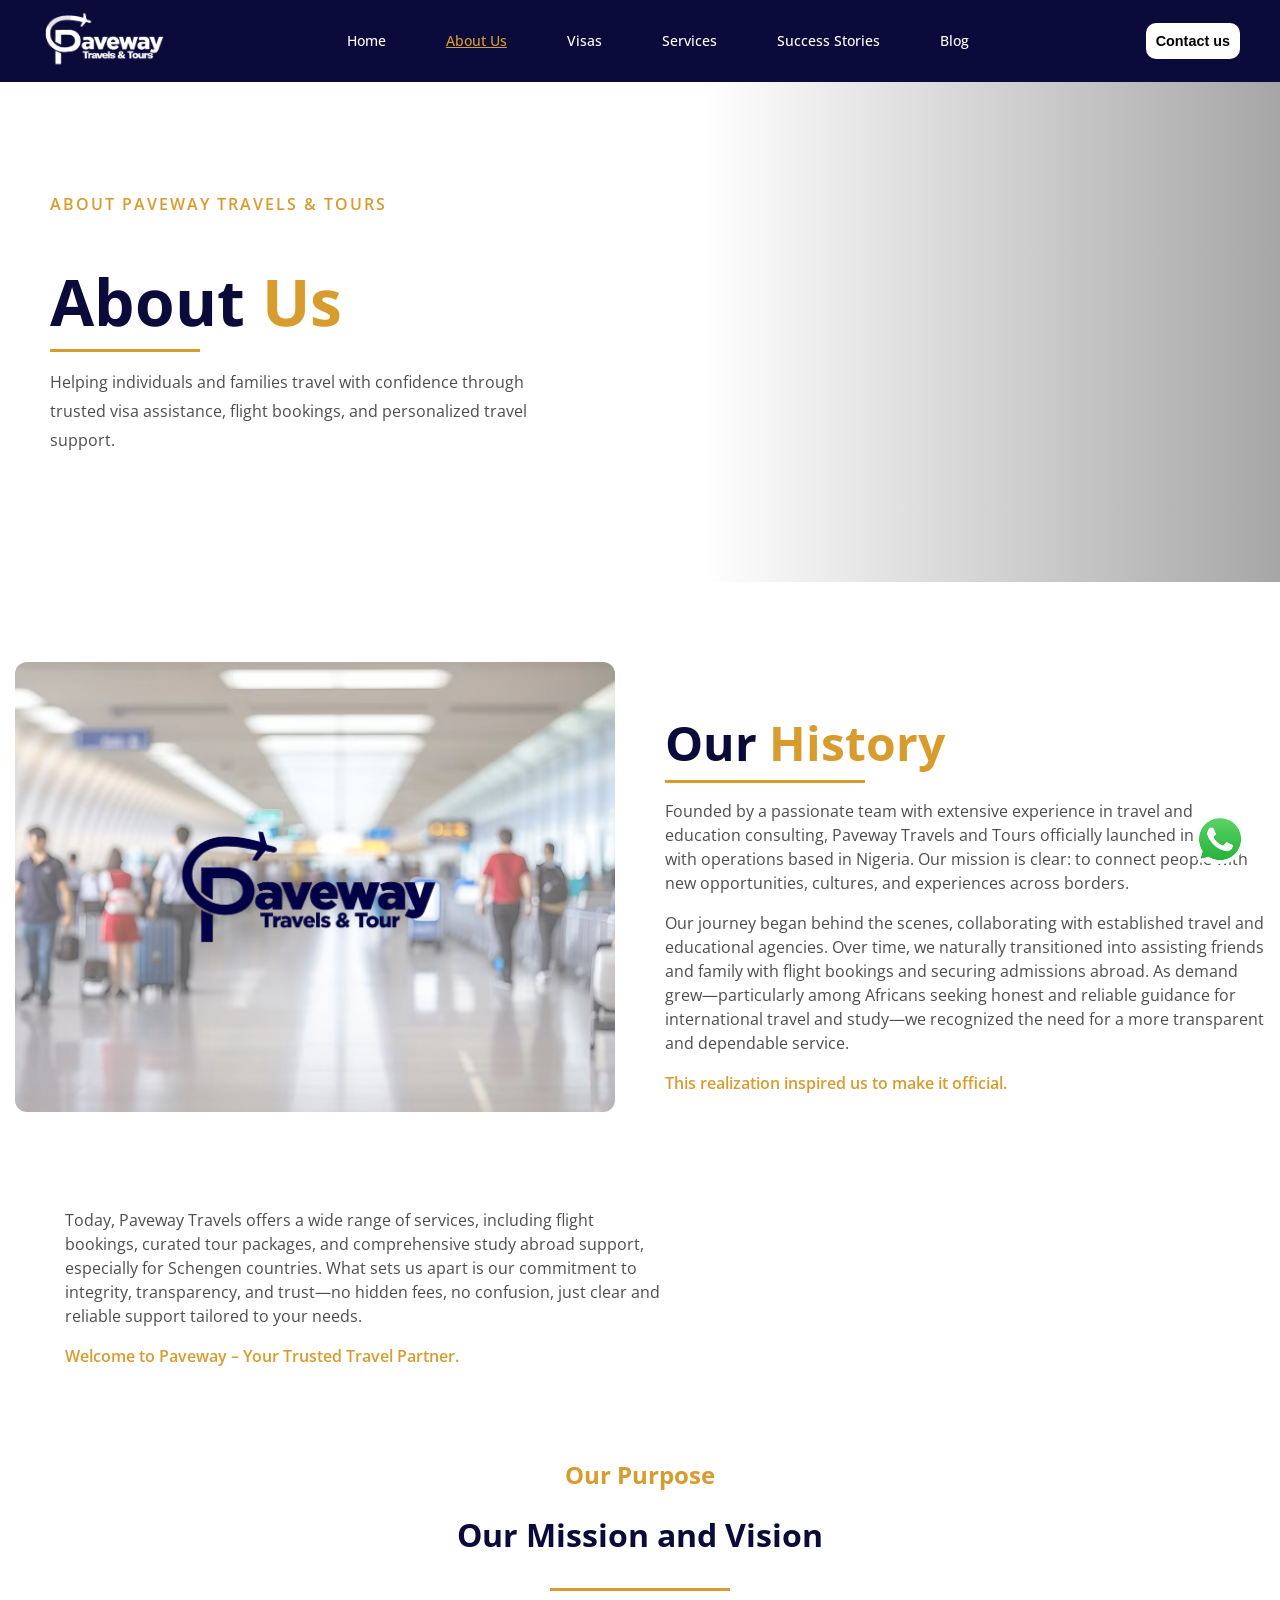
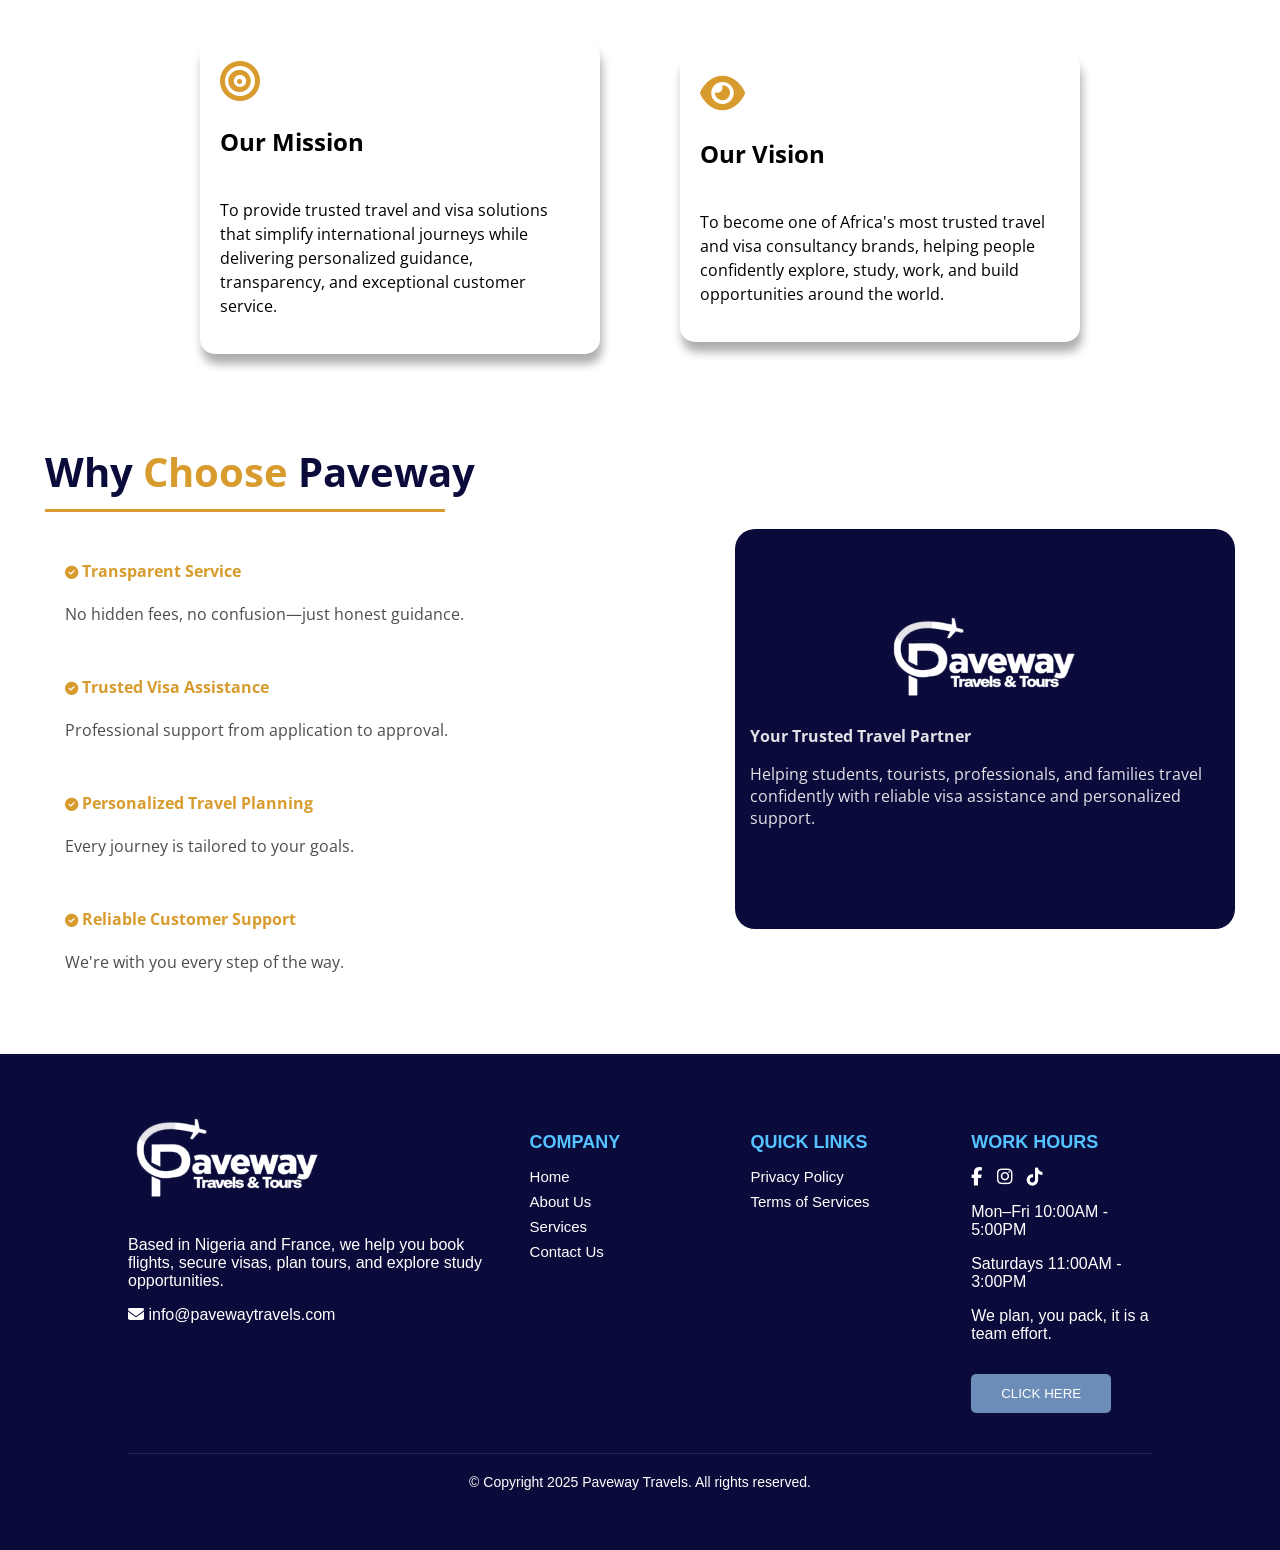
==== About.html @ 50f671d3 "first commit" ====
<!DOCTYPE html>
<html lang="en">

<head>
    <meta charset="UTF-8">
    <meta name="viewport" content="width=device-width, initial-scale=1.0">
    <title>Paveway | About</title>
    <link rel="icon" type="image/png" href="images/logo-icon.png">
    <link rel="stylesheet" href="index.css">
    <link rel="stylesheet" href="https://unpkg.com/aos@2.3.1/dist/aos.css" />
    <link rel="stylesheet" href="https://cdnjs.cloudflare.com/ajax/libs/font-awesome/6.5.0/css/all.min.css">
</head>

<body>
    <header>
        <div class="logo">
            <img src="images/Paveway White.png" alt="Logo" width="130px">
        </div>

        <nav class="nav-links">
            <a href="index.html">Home</a>
            <a href="About.html" style="color: #D89B2D; text-decoration: underline;">About Us</a>
            <a href="visa.html" >Visas</a>           
            <a href="services.html">Services</a>
            <a href="success-story.html">Success Stories</a>
            <a href="blog.html">Blog</a>
            <a href="contact.html" id="mobile-contact">Contact us </a>

        </nav>

        <div class="Contact-BTN">
            <a href="contact.html">
                <button>Contact us</button>
            </a>
        </div>

        <div class="HamBUG" id="menu-btn">
            ☰
        </div>

    </header>


    <!-- ............. Our History................. -->
    <div class="About-us">
        <div class="overlay">
            <div class="about-heroCon" data-aos="fade-up" data-aos-delay="300" data-aos-duration="2000">
                <small>ABOUT PAVEWAY TRAVELS & TOURS</small>
                <h1>About <span style="color: #D89B2D;">Us</span> </h1>
                <div class="divide about"></div>
                <p> Helping individuals and families travel with confidence through
                    trusted visa assistance, flight bookings, and personalized travel
                    support.</p>
            </div>
        </div>
    </div>

    <div class="History">
        <div class="history-img" data-aos="fade-right" data-aos-duration="1000">
            <img src="images/paveWay-logo.png" width="300" alt="">
        </div>
        <div class="history-text" data-aos="fade-left" data-aos-duration="1000">
            <h3>Our <span style="color: #D89B2D;">History</span></h3>
            <div class="divide"></div>
            <p>Founded by a passionate team with extensive experience in travel and education consulting, Paveway
                Travels and Tours officially launched in 2023, with operations based in Nigeria. Our mission is
                clear: to connect people with new opportunities, cultures, and experiences across borders.</p>
            <p>Our journey began behind the scenes, collaborating with established travel and educational agencies.
                Over
                time, we naturally transitioned into assisting friends and family with flight bookings and securing
                admissions abroad. As demand grew—particularly among Africans seeking honest and reliable guidance
                for
                international travel and study—we recognized the need for a more transparent and dependable service.</p>
            <p style="color: #D89B2D; font-weight: 600;">This realization inspired us to make it official.</p>

        </div>

    </div>
    <div class="History2">
        <div class="history-text2" data-aos="fade-up" data-aos-duration="1000">
            <p>Today, Paveway Travels offers a wide range of services, including flight bookings, curated tour
                packages, and comprehensive study abroad support, especially for Schengen countries. What sets us apart
                is our
                commitment to integrity, transparency, and trust—no hidden fees, no confusion, just clear and
                reliable support tailored to your needs.</p>
            <p style="color: #D89B2D; font-weight: 600;">Welcome to Paveway – Your Trusted Travel Partner.</p>
        </div>
        <div class="history-img2">

        </div>
    </div>

     <div class="OurPurpose">
        <div class="Ourpurposehead" data-aos="fade-in" data-aos-duration="1000">
            <p>Our Purpose</p>
            <h3>Our Mission and Vision</h3>
             <div class="lindDiv"></div>
        </div>

        <div class="OurPurposeBox" data-aos="fade-up" data-aos-duration="1000">
            <div class="OurPurposeBox1">
                <i class="fa-solid fa-bullseye" style="color: #D89B2D; font-size: 40px;"></i>
                <h3>Our Mission</h3>
                <p>To provide trusted travel and visa solutions that simplify international journeys while delivering personalized guidance, transparency, and exceptional customer service.</p>
                
            </div>

            <div class="OurPurposeBox1">
                <i class="fa-solid fa-eye" style="color: #D89B2D; font-size: 40px;"></i>
                <h3>Our Vision</h3>
                <p>To become one of Africa's most trusted travel and visa consultancy brands, helping people confidently explore, study, work, and build opportunities around the world.</p>
               
            </div>
        </div>
    </div>


    <!-- ............... why choose us................. -->
    <section class="WhyUS">
        <div class="Whychooseus" data-aos="fade-right" data-aos-duration="1000">
            <div>
                <h3>Why <span style="color: #D89B2D;">Choose</span> Paveway</h3>
                <div class="divide why"></div>
            </div>

            <div class="markText">
                <div>
                    <strong><i class="fa-solid fa-circle-check"></i> Transparent Service</strong>
                    <p>No hidden fees, no confusion—just honest guidance.</p>
                </div>
                <div>
                    <strong><i class="fa-solid fa-circle-check"></i> Trusted Visa Assistance</strong>
                    <p>Professional support from application to approval.</p>
                </div>
                <div>
                    <strong><i class="fa-solid fa-circle-check"></i> Personalized Travel Planning</strong>
                    <p>Every journey is tailored to your goals.</p>
                </div>
                <div>
                    <strong><i class="fa-solid fa-circle-check"></i> Reliable Customer Support</strong>
                    <p>We're with you every step of the way.</p>
                </div>

            </div>




            <!-- <button>Explore the World</button> -->
        </div>

        <div class="boxlogo" data-aos="fade-left" data-aos-duration="1000">
            <img src="images/Paveway White.png" alt="" width="200px">
            <div>
                <strong>Your Trusted Travel Partner</strong>
                <p>Helping students, tourists, professionals, and families travel confidently with reliable visa assistance and personalized support.</p>
            </div>
        </div>
    </section>

    <!-- <div>
       <div class="team-header">
         <h1>Our <span style="color: #D89B2D;">Team</span></h1>
         <div class="linkk"></div>
       </div>
    </div> -->


    <!-- ............... Our Purpose................. -->

   


    <a href="https://wa.me/2348134895489" target="_blank">
        <img class="whatsapp" src="utils/images/whatsapp-removebg-preview.png" alt="">
    </a>

    <!-- /* .............footer............... */ -->

    <footer class="footer">
        <div class="footer-container">

            <!-- Logo + About -->
            <div class="footer-col">
                <img src="images/Paveway White.png" alt="Paveway Travels Logo" class="footer-logo" width="40px">

                <p>
                    Based in Nigeria and France, we help you book flights, secure visas,
                    plan tours, and explore study opportunities.
                </p>

                <p class="footer-email">
                    <i class="fa fa-envelope"></i> info@pavewaytravels.com
                </p>
            </div>


            <!-- Company -->
            <div class="footer-col">
                <h3>COMPANY</h3>

                <a href="#">Home</a>
                <a href="#">About Us</a>
                <a href="#">Services</a>
                <a href="#">Contact Us</a>
            </div>


            <!-- Quick Links -->
            <div class="footer-col">
                <h3>QUICK LINKS</h3>

                <a href="#">Privacy Policy</a>
                <a href="#">Terms of Services</a>
            </div>


            <!-- Work Hours -->
            <div class="footer-col">
                <h3>WORK HOURS</h3>

                <div class="social-icons">
                    <i class="fab fa-facebook-f"></i>
                    <i class="fab fa-instagram"></i>
                    <i class="fab fa-tiktok"></i>
                </div>

                <p>Mon–Fri 10:00AM - 5:00PM</p>
                <p>Saturdays 11:00AM - 3:00PM</p>

                <p class="footer-text">
                    We plan, you pack, it is a team effort.
                </p>

                <button class="footer-btn">CLICK HERE</button>
            </div>

        </div>


        <div class="footer-bottom">
            © Copyright 2025 Paveway Travels. All rights reserved.
        </div>

    </footer>















    <script src="script/main.js" type="module"></script>
    <script src="https://unpkg.com/aos@2.3.1/dist/aos.js"></script>
    <script>AOS.init();</script>
</body>

</html>
---- index.css ----
@import url('https://fonts.googleapis.com/css2?family=Allan:wght@400;700&family=Archivo+Black&family=Changa+One:ital@0;1&family=Exo+2:ital,wght@0,100..900;1,100..900&family=New+Rocker&family=Open+Sans:ital,wght@0,300..800;1,300..800&family=SUSE+Mono:ital,wght@0,100..800;1,100..800&family=Work+Sans:ital,wght@0,100..900;1,100..900&display=swap');
@import url('https://fonts.googleapis.com/css2?family=ABeeZee:ital@0;1&family=Allan:wght@400;700&family=Archivo+Black&family=Changa+One:ital@0;1&family=New+Rocker&family=Open+Sans:ital,wght@0,300..800;1,300..800&family=SUSE+Mono:ital,wght@0,100..800;1,100..800&family=Ubuntu:ital,wght@0,300;0,400;0,500;0,700;1,300;1,400;1,500;1,700&family=Work+Sans:ital,wght@0,100..900;1,100..900&display=swap');



*{
    box-sizing: border-box;
}

body{
    margin: 0px;
    padding: 0px;
    overflow-x: hidden;
    position: relative;
    font-family: 'Open Sans', sans-serif;
}



/* .............HOMEPAGE............... */




/* .............Navbar............... */

header{
    background-color: #0b0b3b;
    display: flex;
    justify-content: space-between;
    align-items: center;
    padding: 10px 40px;
}


.HamBUG{
    display: none;
}
.nav-links{
    gap: 40px;
    display: flex;
   
}

.nav-links a{
    color: white;
    text-decoration: none;
    font-size: 0.9rem;
    padding: 5px 10px;
    font-weight: 500;
}
.nav-links a:hover{
    text-decoration: underline;
    color: #D89B2D;
}

.Contact-BTN button{
    padding: 10px;
    background-color: white;
    border-radius: 10px;
    border: none;
    font-weight: bold;
    cursor: pointer;
    font-size: 0.9rem;
    transition: 0.5s ease;
}
.Contact-BTN button:hover{
    transform: scale(1.1);
    background-color: #D89B2D;
    color: white;

}

.dropDown{
    display: flex;
    position: relative;
}


#mobile-contact{
    display: none;
}





/* .............Background............... */

.BackGRD{
    background-position: center;
    background-size: cover;
    width: 100%;
    height: 600px;
    background-blend-mode: overlay;
    background-repeat: no-repeat;
    animation: slide 15s infinite;
    background-color: rgba(0,0,0,.48);
}

@keyframes slide{
    0%{
        background-image: url(images/plane.jpg);
    }

    50%{
        background-image: url(images/cities\ london.jpg);
    }
    
    75%{
        background-image: url(images/HD\ cities\ \(1\).jpg);
    }

    100%{
        background-image: url(images/plane.jpg);
    }
}

.line{
    width:60px;
height:3px;
background:#D89B2D;
margin:18px auto;
border-radius:20px;
}
.BackGRD{
    display: flex;
    justify-content: center;
    align-items: center;
    color: white;
    flex-direction: column;
}

.hero-subtitle{
    font-size: clamp(0.9rem, 5vw, 1rem);
}

.BackGRD-Words{
    text-align: center;
}

.BackGRD-Words h1{
    text-align: center;
    font-size:clamp(2rem, 5vw, 3rem);
     max-width:900px;
    margin:auto;
    line-height:1.15;
    
}

.BackGRD-Words p:last-of-type{
    max-width:750px;
    margin:25px auto 0;
    line-height:1.8;
}
/* .BackGRD-Words p{
    text-align: center;
    font-size: x-large;
} */
.BTN-Consultation{
    display: flex;
    align-items: center;
    justify-content: center;
    flex-direction: column;
}
.BackGRD button{
    height: 50px;
    border-radius: 10px;
    background-color: #0b0b3b;
    color: white;
    font-size: 1rem;
    border: none;
    font-weight: 600;
    /* box-shadow: 0px 5px 10px; */
    margin-top: 50px;
    cursor: pointer;
    transition: 0.5s ease;
    padding: 10px;
}
.BackGRD button:hover{
    background-color:#D89B2D;
    color:#0b0b3b;
    transform: translateY(-10px);
}
.BTN-Consultation .mail{
    display: flex;
    justify-content:center;
    align-items: center;

}



/* ================= about section ===== */
.about-Section{
    display: flex;
    justify-content: center;
    align-items: start;
    padding: 20px;
    gap: 20px;
    margin-top: 90px;
    flex-wrap: wrap;
}

.image-div{
    background-image: url('images/sasa.jpg');
    width: 100%;
    max-width: 600px;
    height: 500px;
    background-position: center;
    background-size: cover;
    background-repeat: no-repeat;
    background-blend-mode: overlay;
    background-color:rgba(255, 255, 255, 0.384);
    display: flex;
    justify-content: center;
    align-items: center;
    border-radius: 12px;
}

.content-div{
    width: 100%;
    max-width: 600px;
    padding:0px 15px;
    display: flex;
    flex-direction: column;
    gap: 10px;
}

.lineSEC{
    width: 120px;
    height: 3px;
    background-color: #D89B2D;
}
.content-div p{
    color: #555;
    line-height: 1.8;
}

.content-div button{
    height: 40px;
    border: none;
    background-color: #0b0b3b;
    color: white;
    font-weight: 600;
    font-size: 1.0rem;
    border-radius: 12px;
    transition: 0.3s ease;
}

.content-div button:hover{
    background-color: #D89B2D;
    color: #0b0b3b;
}
.content-div h1{
    font-size: clamp(2.2rem, 5vw, 3.2rem);
    color: #0b0b3b;
}






/* ===================================== */
 /* .............Our Services............... */
.container{
    display: flex;
    flex-direction: column;
    justify-content: center;
    align-items: center;
}
.services {
   padding: 15px;
    background: #f8f9fa;
    text-align: center;
    padding-bottom: 30px;
}

.services h2 {
   font-size: clamp(2.2rem , 5vw, 3rem);
    margin-bottom: 10px;
    color: #0b0b3b;
}

.services .subtitle {
    color: #666;
    margin-bottom: 50px;
    max-width: 600px;
    text-align: center;
}

.services-grid {
    display: grid;
    grid-template-columns: repeat(2, 1fr); /* 2 columns */
    gap: 30px;
    max-width: 1000px;
    margin: auto;
}

.service-box {
    background: #ffffff;
    padding: 20px;
    border-radius: 10px;
    box-shadow: 0px 0px 12px #d89c2d9c;
    transition: 0.3s ease;
    cursor: pointer;
}

.service-box:hover {
    transform: translateY(-8px);
    box-shadow: 0 0px 10px #d89c2d9c;
}

.service-box i {
    font-size: 3rem;
    color:#D89B2D;
    margin-bottom: 20px;
}

.service-box h3 {
    margin-bottom: 15px;
    font-size: 25px;
    color: #0b0b3b;
}

.service-box p {
    color: #555;
    font-size: 14px;
    line-height: 1.6;
}

/* Responsive */
@media (max-width: 768px) {
    .services-grid {
        grid-template-columns: 1fr;
    }
}

 /* <!-- Services list --> */
.services-list{
    width: 200px;
    height: 250px;
    background-color: rgb(255, 255, 255);
    box-shadow: 0px 5px 10px black;
    display: flex;
    justify-content: center;
    flex-direction: column;
    line-height: 1;
    align-items: center;
    cursor: pointer;
    z-index: 99999;
    position: absolute;
    top: 30px;
    right: 10px;
    color: black;
    display: none;
    
}
.services-list p:hover{
    text-decoration: underline navy;
    color: navy;
}

.fa-solid{
    font-weight: bold;
    font-size: smaller;
}


<!-- /* .............Why us............... */ -->

.Why-us{
    display: flex;
    justify-content: space-around;
    align-items: start;
    gap:30px 20px;
    background-color: rgb(255, 255, 255);
    width: 100%;
    margin-top: 80px;
    padding: 20px;
    flex-wrap: wrap;
    /* box-shadow: 0px 5px 10px rgba(0, 0, 0, 0.6); */
    
}


.Whywords{
    width: 100%;
    max-width: 500px;
    display: flex;
    flex-direction: column;
    gap: 15px;
    align-items: start;
}
.Whywords h3{
    font-size: clamp(2.2rem, 5vw, 3rem);
    color: #0b0b3b;
}

.lineWHY{
    width: 200px;
    height: 3px;
    background-color: #D89B2D;
    margin-top: -15px;
}

.Whywords p{
   color: #4d4d4d;
    line-height: 1.5;
}

.Whywords button{
    font-size: 0.9rem;
    padding: 10px;
    background-color: #0b0b3b;
    border: none;
    color:white;
    border-radius: 8px;
    font-weight: 600;
    transition: 0.3 ease;
}

.tru{
    color: #D89B2D;
    display: block;
    font-weight: 600;
}

.Whywords button:hover{
    background-color: #D89B2D;
    color: #0b0b3b;
}
/* .Whywords{
    font-size: large;
    line-height: 1.2;
    text-align: end;
}
.Whywords h3{
    font-size: 2rem;
    color: #0b0b3b;
    
   
}

.Whywords button{
    width: 100px;
    height: 40px;
    background-color: navy;
    border-radius: 10px;
    border: none;
    font-weight: bold;
    cursor: pointer;
    color: white;
}
.Whywords button:hover{
    background-color: black;
} */




/* ==============================success story ============= */

/* .success-section{
    margin-top: 80px;
    padding: 15px;
}
.success-text{
    display: flex;
    justify-content: center;
    align-items: center;
    flex-direction: column;
}

.success-text h1{
    font-size: clamp(2rem, 5vw, 3rem);
    color: #0b0b3b;
    text-align: center;
} */

.divide{
    width: 200px;
    height: 3px;
    background-color: #D89B2D;
}

/* .success-text p{
    max-width: 600px;
    text-align: center;
    color: #4d4d4d;
} */


.success-story{
    width:90%;
    margin:100px auto;
    position:relative;
}

.Heading{
    text-align:center;
    margin-bottom:50px;
    display: flex;
    flex-direction: column;
    justify-content: center;
    align-items: center;
}

.Heading h2{
    font-size: clamp(2rem, 5vw, 2.8rem);
    color: #0b0b3b;
}
.Heading p{
    color: #4d4d4d;
}
.slider{

    display:flex;
    gap:35px;
    padding: 20px;
    overflow-x:auto;
    scroll-behavior:smooth;
    scroll-snap-type:x mandatory;

    scrollbar-width:none;
}

.slider::-webkit-scrollbar{
    display:none;
}
.seeStory{
    padding:0px 10px;
}

.seeStory button{
    padding: 8px;
    border: none;
    background-color: #0b0b3b;
    color: white;
    border-radius: 8px;
    font-weight: 600;
    width: 100%;
}

.card strong{
    color: #D89B2D;
    padding:0px 8px;
}


.card{

    min-width:340px;
    background:white;

    border-radius:15px;

    box-shadow:0 8px 20px rgba(0,0,0,.08);

    overflow:hidden;

    scroll-snap-align:start;

    transition:.3s;
}

.card:hover{
    transform:translateY(-8px);
}

.card img{

    width:100%;
    height:250px;
    object-fit:cover;
}

.card h3{

    color:#0b0b3b;

    padding:20px 20px 10px;
}

.card p{

    padding:0 20px 25px;
    color:#555;
    line-height:1.7;
}

.prev,
.next{

    position:absolute;

    top:55%;

    transform:translateY(-50%);

    width:50px;
    height:50px;

    border:none;

    border-radius:50%;

    background:#0b0b3b;

    color:white;

    font-size:22px;

    cursor:pointer;

    z-index:10;
}

.prev{

    left:-25px;
}

.next{

    right:-25px;
}

@media(max-width:768px){

    .card{

        min-width:90%;
    }

    .prev,
    .next{

        display:none;
    }

}


 /* .............start section............... */ -->

.stats-head{
    display: flex;
    justify-content: center;
    align-items: baseline;
    font-size: xx-large;
    text-decoration: underline;
}
.stats-section{
    background-image: url('images/cities\ london.jpg');
    background-size: cover;
    background-position: center;
    background-blend-mode: overlay;
    background-color: rgba(0, 0, 128, 0.744);
    padding:60px 20px;
    color:#fff;
    margin-top: 50px;
    margin-bottom: 20px;
}

.stats-container{
    max-width:1100px;
    margin:auto;
    display:grid;
    grid-template-columns:repeat(4,1fr);
    gap:30px;
    text-align:center;
}

.stat-box h2{
    font-size:42px;
    font-weight:700;
    margin-bottom:10px;
}

.stat-box p{
    font-size:16px;
    letter-spacing:1px;
}


/* =======whatsapp module ====== */

.whatsapp{
    position: fixed;
    z-index: 9999;
    bottom: 30px;
    right: 30px;
   border-radius: 50%;
   transition: 0.3s ease;
   width: 60px;
  
}

.whatsapp:hover{
     transform:scale(1.1);
}


/* .............footer............... */ 
.footer{
background:rgb(11, 11, 59);
color:white;
padding:60px 10%;
font-family:Arial;
margin-top: 40px;
}

.footer-container{
display:grid;
grid-template-columns:2fr 1fr 1fr 1fr;
gap:40px;
}

.footer-logo{
width:200px;
margin-bottom:15px;
}

.footer-col h3{
color:#55c3ff;
margin-bottom:15px;
font-size:18px;
}

.footer-col a{
display:block;
color:white;
text-decoration:none;
margin:8px 0;
font-size:15px;
}

.footer-col a:hover{
color:#55c3ff;
}

.footer-email{
margin-top:15px;
}

.social-icons i{
font-size:18px;
margin-right:10px;
cursor:pointer;
}

.footer-btn{
margin-top:15px;
padding:12px 30px;
background:#6c8db7;
border:none;
color:white;
cursor:pointer;
border-radius:5px;
}

.footer-btn:hover{
background:#4c6f9a;
}

.footer-bottom{
text-align:center;
margin-top:40px;
padding-top:20px;
border-top:1px solid rgba(255,255,255,0.1);
font-size:14px;
}

/* ............. MOBILE RESPONSIVENESS FOR FOOTER ............. */
@media (max-width: 768px){

    .footer{
        padding:40px 20px;
        text-align:center;
    }

    .footer-container{
        grid-template-columns:1fr;
        gap:30px;
    }

    .footer-logo{
        width:150px;
        margin:0 auto 15px;
        display:block;
    }

    .footer-col{
        text-align:center;
    }

    .footer-col h3{
        font-size:16px;
    }

    .footer-col a{
        font-size:14px;
    }

    .social-icons{
        justify-content:center;
        display:flex;
    }

    .social-icons i{
        margin:0 8px;
    }

    .footer-btn{
        width:100%;
        max-width:250px;
    }

    .footer-bottom{
        font-size:13px;
    }
}

















<!-- /* .............ABOUT US PAGE............... */ -->
.About-us{
    width: 100%;
    height: 500px;
    background-image: url('utils/images/airport-terminal.jpg');
    display: flex;
    align-items: center;
    justify-content: center;
    background-position:center;
    background-size: cover;
}


.about-heroCon small{
    color: #D89B2D;
    font-weight: 600;
     letter-spacing:2px;
     font-size: 1rem;
}

.about-heroCon {
    width: 100%;
    max-width: 500px;
}

.overlay {
    width: 100%;
    height: 100%;
    background: linear-gradient(to right,
            rgba(255, 255, 255, .96) 0%,
            rgba(255, 255, 255, .90) 35%,
            rgba(255, 255, 255, .20) 55%,
            rgba(0, 0, 0, .35) 100%);
    padding: 50px;
    display: flex;
    align-items: center;
    position: relative;

}

.divide.about{
    width: 150px;
}

.about-heroCon h1{
    font-size: clamp(2rem, 5vw, 4rem);
    font-weight: bold;
    color: #0b0b3b;
    margin-bottom: 4px;
}

.about-heroCon p{
    color: #4d4d4d;
    line-height: 1.8;
}
.History{
    display: flex;
    justify-content: center;
    padding: 0px 10px;
    margin-top: 80px;
    gap: 50px;
    flex-wrap: wrap;
}

.History2{
    display: flex;
    justify-content: center;
    padding: 0px 10px;
    margin-top: 80px;
    gap: 50px;
    flex-wrap: wrap;
}

.history-text2{
    width: 100%;
    max-width: 600px;
}

.history-img2{
    width: 100%;
    max-width: 500px;
}

.history-text2 p{
    color: #4d4d4d;
    line-height: 1.5;
}
.history-img{
    background-image: url('images/sasa.jpg');
    width: 100%;
    max-width: 600px;
    height: 450px;
    background-position: center;
    background-size: cover;
    background-repeat: no-repeat;
    background-blend-mode: overlay;
    background-color:rgba(255, 255, 255, 0.384);
    display: flex;
    justify-content: center;
    align-items: center;
    border-radius: 12px;
}


.history-text{
    width: 100%;
    max-width: 600px;
}


.history-text h3{
    font-size: clamp(2rem, 5vw, 3rem);
    color: #0b0b3b;
    margin-bottom: 5px;

}
.History p{
    line-height: 1.5;
    color: #4d4d4d;
}


<!-- /* .............Why choose us.............. */ -->
.WhyUS{
    display: flex;
    justify-content: space-around;
    margin-top: 50px;
    flex-wrap: wrap;
    align-items: center;
}



.Whychooseus h3{
    font-size: clamp(1.8rem, 5vw, 2.5rem);
    color: #0b0b3b;
    margin-bottom: 10px;   
}

.Whychooseus p{
    text-align: justify;
    line-height: 2;
}

.divide.why{
    width: 400px;
    margin-bottom: 18px;
}

.markText{
    padding: 20px;
    display: flex;
    flex-direction: column;
    gap:30px;

}
/* .markText div{
    display: flex;
} */

.markText strong{
    color: #D89B2D;
    margin-bottom: -5px;
}
.markText p{
    color: #4d4d4d;
}
.Whychooseus{
    width: 100%;
    max-width: 600px;
    display: flex;
    flex-direction: column;
    gap: 10px;
}
.boxlogo{
    width: 500px;
    height: 400px;
    background-color: rgb(11, 11, 59);
    display: flex;
    justify-content: center;
    align-items: center;
    border-radius: 20px;
    margin-top: 40px;
    flex-direction: column;
    color:rgba(255,255,255,.88);
    padding: 15px;
    gap: 25px;
}


<!-- /* .............Our purpose.............. */ -->
.Ourpurposehead{
    display: flex;
    justify-content: center;
    align-items: center;
    flex-direction: column;
    margin-top: 50px;
    margin-bottom: 30px;

    
}
.Ourpurposehead h3{
    font-size: xx-large;
    color: #0b0b3b;
}


.Ourpurposehead p{
    font-size: x-large;
    color:#D89B2D;
    font-weight: bold;
    margin-bottom: -10px;
}

.lindDiv{
    width: 180px;
    height: 3px;
    background-color: #D89B2D;
}


.OurPurposeBox{
    display: flex;
    gap: 80px;
    justify-content: center;
    align-items: center;
    margin-top: 50px;
    flex-wrap: wrap;
}

.OurPurposeBox1:hover{
     transform:translateY(-10px);
    box-shadow:0 25px 50px rgba(11,11,59,.15);
}
.OurPurposeBox1, .OurPurposeBox2{
    width: 400px;
   
    border-radius: 15px;
    box-shadow: 2px 10px 10px rgba(0, 0, 0, 0.322);
    display: flex;
    justify-content: baseline;
    padding: 20px;
    flex-direction: column;
    transition: 0.3s ease;
}
.OurPurposeBox1 h3, .OurPurposeBox2 h3{
    font-size: x-large;
}
.OurPurposeBox1 p, .OurPurposeBox2 p{
    line-height: 1.5;
}

.team-header{
    display: flex;
    flex-direction: column;
    justify-content: center;
    align-items: center;
}

.team-header h1{
    color: #0b0b3b;
    font-size: clamp(2rem, 5vw, 3rem);
}
.linkk{
    width: 100px;
    height: 3px;
    background-color: #D89B2D;
}

/* ............. MOBILE RESPONSIVENESS FOR ABOUT ............. */
@media screen and (max-width: 768px) {

    /* ABOUT HERO SECTION */
    .About-us{
        height: 500px;
        margin-top: 0;
        align-items: end;
    }
     .overlay {
        justify-content: start;
        padding: 20px;
        align-items: end;
    }

    .about-heroCon{
        background-color: rgba(255, 255, 255, 0.815);
        padding: 5px;
    }

    .About-us p{
        line-height: 1.2;
    }

    /* HISTORY SECTION */
    .History{
        padding: 20px;
        flex-direction: column-reverse;
    }

   
    

    /* WHY CHOOSE US SECTION */
    .WhyUS{
        flex-direction: column;
        gap: 30px;
        padding: 20px;
        margin-top: 40px;
    }

    .Whychooseus{
        width: 100%;
    }

    .Whychooseus h3{
        font-size: 2rem;
    }

    .divide.why{
        width: 320px;
    }

    .Whychooseus p{
        text-align: left;
        font-size: 15px;
        line-height: 1.8;
        color: #4d4d4d;
    }

    .Whychooseus button{
        width: 160px;
        height: 45px;
        margin: 20px auto 0;
        font-size: 14px;
    }

    /* LOGO/IMAGE BOX */
    .boxlogo{
        width: 100%;
        max-width: 340px;
        height: auto;
        min-height: 250px;
        padding: 20px;
        margin-top: 0;
        border-radius: 15px;
    }

    .boxlogo img{
        width: 100%;
        max-width: 220px;
        height: auto;
    }

    /* OUR PURPOSE SECTION */
    .Ourpurposehead{
        padding: 20px;
        text-align: center;
    }

    .Ourpurposehead h3{
        font-size: 1.8rem;
        margin-top: 0;
    }

    .Ourpurposehead p{
        font-size: 1.1rem;
        line-height: 1.5;
    }

    .OurPurposeBox{
        gap: 25px;
        padding: 20px;
        margin-top: 10px;
    }

    .OurPurposeBox1,
    .OurPurposeBox2{
        width: 100%;
        max-width: 350px;
        height: auto;
        min-height: 230px;
        padding: 20px;
    }

    .OurPurposeBox1 h3,
    .OurPurposeBox2 h3{
        font-size: 1.3rem;
    }

    .OurPurposeBox1 p,
    .OurPurposeBox2 p{
        font-size: 14px;
        line-height: 1.7;
    }

    /* VIDEO SECTION */
    .video-section{
        padding: 20px;
        margin-top: 30px;
    }

    .video-section video{
        width: 100%;
        height: auto;
        border-radius: 15px;
        object-fit: cover;
    }
}














<!-- /* .............VISA PAGE............... */ -->
.Visas{
    width: 100%;
    height: 500px;
    background-image: url('utils/images/top-view-travel-objects.png');
    display: flex;
    align-items: center;
    justify-content: center;
    background-position: center;
    background-size: cover;
    background-blend-mode: overlay;
}

.headLine{
    justify-content: center;
    align-items: center;
    display: flex;
    flex-direction: column;
    margin-top: 50px;
    text-align: center;
    padding: 20px;

}

.headLine h1{
  font-size: clamp(2rem,5vw, 2.5rem);
  color: #0b0b3b;
  margin-bottom: 5px;
}

/* .lineVisa{
    width: 300px;
    height: 3px;
    background-color: #D89B2D;
} */
.headLine p{
    color: #4d4d4d;
}


.proccess{
    display: flex;
    justify-content: center;
    align-items: center;
    gap: 30px;
    flex-wrap: wrap;
}

.proccessCard{
    box-shadow: 2px 2px 10px  #d89c2d81;
    padding: 12px;
    border-radius: 12px;
    transition: 0.3s ease;
    display: flex;
    flex-direction: column;
    margin-top: 50px;
    width: 100%;
    padding: 20px;
    max-width: 300px;
    height: 300px;
    border-top:5px solid #D89B2D;
    gap: 10px;
}

.proccessCard:hover{
    transform: translateY(-10px);
    box-shadow: 0px 0px 15px #d89c2d81;

}

.proccessCard span{
    display: block;
    background-color: #0b0b3b;
    width: fit-content;
    padding: 3px;
    color: white;
    margin-bottom: 20px;
    font-weight: 600;
    font-size: 0.9rem;
    border-radius: 50%;
    width: 20px;
    height: 20px;
    display: flex;
    justify-content: center;
    align-items: center;
}

.proccess .proccessCard:nth-child(1){
     border-top:5px solid #0b0b3b;
}

.proccessCard i{
    font-size: 2.5rem;
    color: #D89B2D;
    margin: 20px 0;
}

.icon-box{
    width:70px;
    height:70px;
    border-radius:50%;
    background:#fcf0da;
    display:flex;
    justify-content:center;
    align-items:center;
    margin-left: 20px;
}

.proccessCard strong{
    margin-top: 15px;
    color: #0b0b3b;
}
.proccessCard p{
    color: #4d4d4d;
}
.visa-section {
  padding: 30px 20px;
}


.assessment-info{
    padding:90px 0;
    text-align:center;
}

.assessment-info .section-tag{
    color:#D89B2D;
    letter-spacing:3px;
    font-weight:700;
    font-size:.9rem;
}

.assessment-info h2{
    margin:15px 0;
    font-size:2.5rem;
    color:#0b0b3b;
}

.assessment-info h2 span{
    color:#D89B2D;
}

.assessment-text{
    width:700px;
    max-width:90%;
    margin:auto;
    color:#666;
    line-height:1.8;
}

.assessment-features{
    display:grid;
    grid-template-columns:repeat(4,1fr);
    gap:25px;
    margin:60px 0;
}

.feature{
    padding:30px;
    border-radius:15px;
    background:#fff;
    box-shadow:0 12px 30px rgba(0,0,0,.08);
    transition:.3s;
}

.feature:hover{
    transform:translateY(-8px);
}

.feature i{
    font-size:2rem;
    color:#D89B2D;
    margin-bottom:15px;
}

.feature h4{
    color:#0b0b3b;
    margin-bottom:8px;
}

.feature small{
    color:#666;
}

.assessment-btn{
    display:inline-flex;
    align-items:center;
    gap:10px;
    padding:16px 35px;
    background:#0b0b3b;
    color:#fff;
    border-radius:50px;
    text-decoration:none;
    font-weight:600;
    transition:.3s;
}

.assessment-btn:hover{
    background:#D89B2D;
}

.containervisasection {
  max-width: 800px;
  margin: auto;
  background: #fff;
  padding: 40px;
  border-radius: 10px;
  box-shadow: 0 10px 30px rgba(0,0,0,0.08);
}



.containervisasection p {
  text-align: center;
  margin-bottom: 30px;
  color: #555;
}

.containervisasection h1{
    color: #0b0b3b;
}

.form-row {
  display: flex;
  gap: 20px;
  margin-bottom: 20px;
}

.form-group {
  flex: 1;
  display: flex;
  flex-direction: column;
}

label {
  margin-bottom: 6px;
  font-weight: bold;
  font-size: 14px;
}

input, select, textarea {
  padding: 10px;
  border-radius: 6px;
  border: 1px solid #ccc;
}

textarea {
  height: 90px;
  resize: none;
}

.BTNProfile {
  width: 100%;
  padding: 14px;
  background: #0b0b3b;
  color: white;
  border: none;
  border-radius: 6px;
  font-size: 16px;
  cursor: pointer;
  margin-top: 15px;
}

.BTNProfile:hover {
  background: #001f4d;
}


.faq{

    padding:100px 8%;
    background:#f8f9fc;

}

.section-title{

    color:#D89A23;
    letter-spacing:2px;
    font-weight:600;

}

.faq h2{

    color:#0b0b3b;
    font-size:2.6rem;
    margin:10px 0 20px;

}

.faq-intro{

    max-width:700px;
    line-height:1.8;
    color:#666;
    margin-bottom:50px;

}

.faq-wrapper{

    display:flex;
    flex-direction:column;
    gap:20px;

}

details{

    background:#fff;
    border-radius:12px;
    padding:22px 28px;
    box-shadow:0 10px 25px rgba(0,0,0,.05);

}

summary{

    cursor:pointer;
    font-weight:600;
    color:#0b0b3b;
    font-size:1.1rem;

}

details p{

    margin-top:20px;
    color:#666;
    line-height:1.8;

}





.visa-contact{

    padding:100px 8%;

}

.contact-box{

    background:#0b0b3b;
    border-radius:25px;
    text-align:center;
    padding:80px 40px;

}

.contact-box span{

    color:#D89A23;
    letter-spacing:2px;
    font-weight:600;

}

.contact-box h2{

    color:#fff;
    font-size:2.8rem;
    margin:20px 0;

}

.contact-box p{

    max-width:700px;
    margin:auto;
    color:#ddd;
    line-height:1.8;

}

.contact-buttons{

    display:flex;
    justify-content:center;
    gap:20px;
    margin-top:45px;
    flex-wrap:wrap;

}

.contact-buttons a{

    padding:15px 28px;
    border-radius:50px;
    text-decoration:none;
    font-weight:600;
    transition:.3s;

}

.contact-buttons a:first-child{

    background:#25D366;
    color:#fff;

}

.contact-buttons a:last-child{

    background:#D89A23;
    color:#fff;

}

.contact-buttons a:hover{

    transform:translateY(-4px);

}

/* .faq{
    display: flex;
    flex-wrap: wrap;
    justify-content: center;
    align-items: start;
    padding: 20px;
    gap: 20px;
    flex-direction: column;
}

.faq-content{
    width: 100%;
    max-width: 400px;
    border: 1px solid #0b0b3b;
    padding: 5px;
    height: 40px;
    overflow: hidden;
    transition: 0.3s ease;
}

.faq-content:hover{
    overflow: visible;
    height: auto;
} */



/* ............. MOBILE RESPONSIVENESS FOR VISA PAGE ............. */
@media (max-width: 600px) {
  .form-row {
    flex-direction: column;
  }
}
@media(max-width:768px){

.assessment-features{
    grid-template-columns:1fr;
}

.assessment-info h2{
    font-size:2rem;
}

}











<!-- /* .............BLOG PAGE............... */ -->

.Blog{
    width: 100%;
    height: 500px;
    background-image: url(images/island\ for\ blog\ new.jpg);
    background-color: rgba(11, 11, 59, 0.447);
    display: flex;
    align-items: center;
    justify-content: center;
    background-position: center;
    background-size: cover;
    background-blend-mode: overlay;
    color: white;
}
.Blog p{
    font-size: 300%;
    font-family: "ABeeZee", sans-serif;
    font-weight: bold;
}

<!-- /* .............Blog Section............... */ -->

.latest {
    padding: 60px 0;
    background: #f9f9f9;
}

.section-title {
    text-align: center;
    font-size: 32px;
    margin-bottom: 40px;
}

.latest-wrapper {
    display: flex;
    gap: 20px;
    justify-content: center;
    flex-wrap: wrap;
}

.latest-card {
    width: 300px;
    background: #fff;
    border-radius: 10px;
    overflow: hidden;
    transition: 0.3s ease;
}

.latest-card:hover {
    transform: translateY(-10px);
    box-shadow: 5px 5px 10px rgba(0, 0, 0, 0.555);
}

.latest-card img {
    width: 100%;
    height: 200px;
    object-fit: cover;
}

.latest-content {
    padding: 20px;
}

.latest-content h3 {
    font-size: 20px;
    margin-bottom: 10px;
}

.latest-content p {
    font-size: 14px;
    margin-bottom: 15px;
}

.latest-content a {
    text-decoration: none;
    color: navy;
    font-weight: bold;
}

/* ............. MOBILE RESPONSIVENESS FOR BLOG PAGE ............. */
/* ....... it align itself........... */








<!-- /* .............CONTACT PAGE............... */ -->

.Contact{
    width: 100%;
    height: 500px;
    background-image: url(images/customer\ care.jpeg);
    background-color: rgba(11, 11, 59, 0.447);
    display: flex;
    align-items: center;
    justify-content: center;
    background-position: center;
    background-size: cover;
    background-blend-mode: overlay;
    color: white;
}
.Contact p{
    font-size: 300%;
    font-family: "ABeeZee", sans-serif;
    font-weight: bold;
}




<!-- /* .............Contact............... */ -->

.container-contact{
    display: flex;
    justify-content: space-between;
    padding: 60px 80px;
}

/* LEFT SIDE */
.contact-left {
    width: 45%;
}

.contact-left small {
    color: #e67e4c;
    letter-spacing: 3px;
}

.contact-left h1 {
    font-size: 40px;
    margin: 20px 0;
}

.contact-info {
    margin-top: 30px;
}

.contact-info p {
    margin: 12px 0;
    color: #555;
}

/* RIGHT SIDE */
.contact-right {
    width: 45%;
    background: #fff;
    padding: 30px;
    border-radius: 8px;
}

.contact-right h3 {
    margin-bottom: 20px;
}

.form-rowcontact {
    display: flex;
    gap: 10px;
}

.inputcontact, .textarea-contact {
    width: 100%;
    padding: 14px;
    margin-bottom: 15px;
    border: 1px solid #ddd;
    border-radius: 5px;
    outline: none;
}

.textarea-contact {
    height: 120px;
    resize: none;
}

.BTN-Submit {
    width: 150px;
    padding: 15px;
    background: #e67e4c;
    color: #fff;
    border: none;
    font-size: 16px;
    cursor: pointer;
    border-radius: 15px;
}

.BTN-Submit:hover {
    background: #cf6d3f;
}

/* WHATSAPP FLOAT */
.whatsapp-float {
  position: fixed;
  width: 60px;
  height: 60px;
  bottom: 20px;
  right: 20px;
  background-color: #25D366;
  color: #fff;
  border-radius: 50%;
  text-align: center;
  font-size: 30px;
  box-shadow: 2px 2px 10px rgba(0,0,0,0.2);
  z-index: 1000;
}

.whatsapp-float i {
  margin-top: 15px;
}

.whatsapp-float:hover {
  background-color: #20b358;
}



/* ............. MOBILE RESPONSIVENESS FOR CONTACT PAGE ............. */

@media (max-width: 768px) {

    /* CONTACT HERO SECTION */
    .Contact{
        height: 250px;
        margin-top: 0;
        text-align: center;
        padding: 20px;
        background-position: center;
        background-size: cover;
    }

    .Contact p{
        font-size: 2rem;
        line-height: 1.3;
    }

    /* CONTACT CONTAINER */
    .container-contact{
        flex-direction: column;
        padding: 40px 20px;
        gap: 30px;
    }

    /* LEFT + RIGHT SECTIONS */
    .contact-left,
    .contact-right{
        width: 100%;
    }

    .contact-left{
        text-align: center;
    }

    .contact-left small{
        font-size: 12px;
        letter-spacing: 2px;
    }

    .contact-left h1{
        font-size: 28px;
        margin: 15px 0;
        line-height: 1.3;
    }

    .contact-info{
        margin-top: 20px;
    }

    .contact-info p{
        font-size: 15px;
        line-height: 1.6;
        margin: 10px 0;
    }

    /* FORM */
    .contact-right{
        padding: 25px 20px;
        border-radius: 15px;
        box-shadow: 0 8px 25px rgba(0,0,0,0.08);
    }

    .contact-right h3{
        text-align: center;
        font-size: 22px;
    }

    .form-rowcontact{
        flex-direction: column;
        gap: 0;
    }

    .inputcontact,
    .textarea-contact{
        font-size: 15px;
        padding: 14px;
        border-radius: 10px;
    }

    .textarea-contact{
        height: 140px;
    }

    .BTN-Submit{
        width: 100%;
        padding: 16px;
        font-size: 16px;
        border-radius: 12px;
    }

    /* WHATSAPP BUTTON */
    .whatsapp-float{
        width: 50px;
        height: 50px;
        bottom: 15px;
        right: 15px;
        font-size: 24px;
    }

    .whatsapp-float i{
        margin-top: 13px;
    }
    
   
}

/* ............. MOBILE RESPONSIVENESS FOR CONTACT PAGE(PART 2) ............. */
@media (max-width:768px){

    .container-contact{
        flex-direction: column;
        padding: 40px 15px;
        gap: 30px;
    }

    .contact-left,
    .contact-right{
        width: 100%;
        box-sizing: border-box;
    }

    .contact-right{
        padding: 20px 15px;
        border-radius: 15px;
        box-shadow: 0 8px 25px rgba(0,0,0,0.08);
        overflow: hidden;
    }

    .form-rowcontact{
        flex-direction: column;
        width: 100%;
    }

    .inputcontact,
    .textarea-contact{
        width: 100%;
        max-width: 100%;
        box-sizing: border-box;
        padding: 14px;
        font-size: 15px;
        border-radius: 10px;
    }

    .BTN-Submit{
        width: 100%;
        box-sizing: border-box;
    }

}



















/* ...........Responsive........... */
@media(max-width:900px){

    .about-Section{
            flex-direction: column-reverse;
    }

/* NAVBAR */
.navbar{
    position: relative;
}

/* HIDE NORMAL MENU */
.nav-links{
    display: none;
    flex-direction: column;
    position: absolute;
    top: 80px;
    left: 0;
    width: 100%;
    background: #0b0b3b;
    padding: 20px;
    gap: 20px;
    z-index: 999;
}

/* SHOW MENU WHEN ACTIVE */
.nav-links.active{
    display: flex;
}

#mobile-contact{
    display: flex;
}

/* LINKS */
.nav-links a{
    color: white;
    text-decoration: none;
    font-size: 18px;
}

/* CONTACT BUTTON */
.Contact-BTN button{
    display: none;
}

/* HAMBURGER */
.HamBUG{
    display: flex;
    font-size: xx-large;
    color: white;
    padding-right: 50px;
    cursor: pointer;
}

/* SERVICES DROPDOWN */
#navlinkser{
    position: relative;
}

/* DROPDOWN BOX */
.services-list{
    left: 0;
   
}

/* SHOW DROPDOWN */


/* HERO TEXT */
.BackGRD-Words h1{
    text-align: center;
    line-height: 1.5;
    padding: 5px;
}

.BackGRD-Words p{
    text-align: center;
    
}

/* WHY US */
.Why-us{
    display: flex;
}

.Why-usMobile{
    background-image: url(images/cities\ london.jpg);
    background-position: center;
    background-size: cover;
    background-blend-mode: overlay;
    background-color: rgba(0, 0, 0, 0.632);
    justify-content: center;
    align-items: center;
    color: white;
    display: flex;
    height: 250px;
}

.Whywordsmobile{
    font-size: xx-small;
    font-family: "ABeeZee", sans-serif;
    padding: 5px;
    line-height: 1.4;
}

.Whywordsmobile h3{
    font-size: large;
}

.Whywordsmobile button{
    width: 70px;
    height: 25px;
    background-color: rgb(255, 255, 255);
    border-radius: 5px;
    border: none;
    cursor: pointer;
    color: navy;
}

.Whywordsmobile button:hover{
    transform: scale(1.1);
}

}


/* .............start section............... */ 
.stats-container{
grid-template-columns:repeat(2,1fr);
}


/* Mobile */
@media(max-width:500px){
.stats-container{
grid-template-columns:repeat(2,1fr);
gap:20px;
}

.stat-box h2{
font-size:32px;
}



}
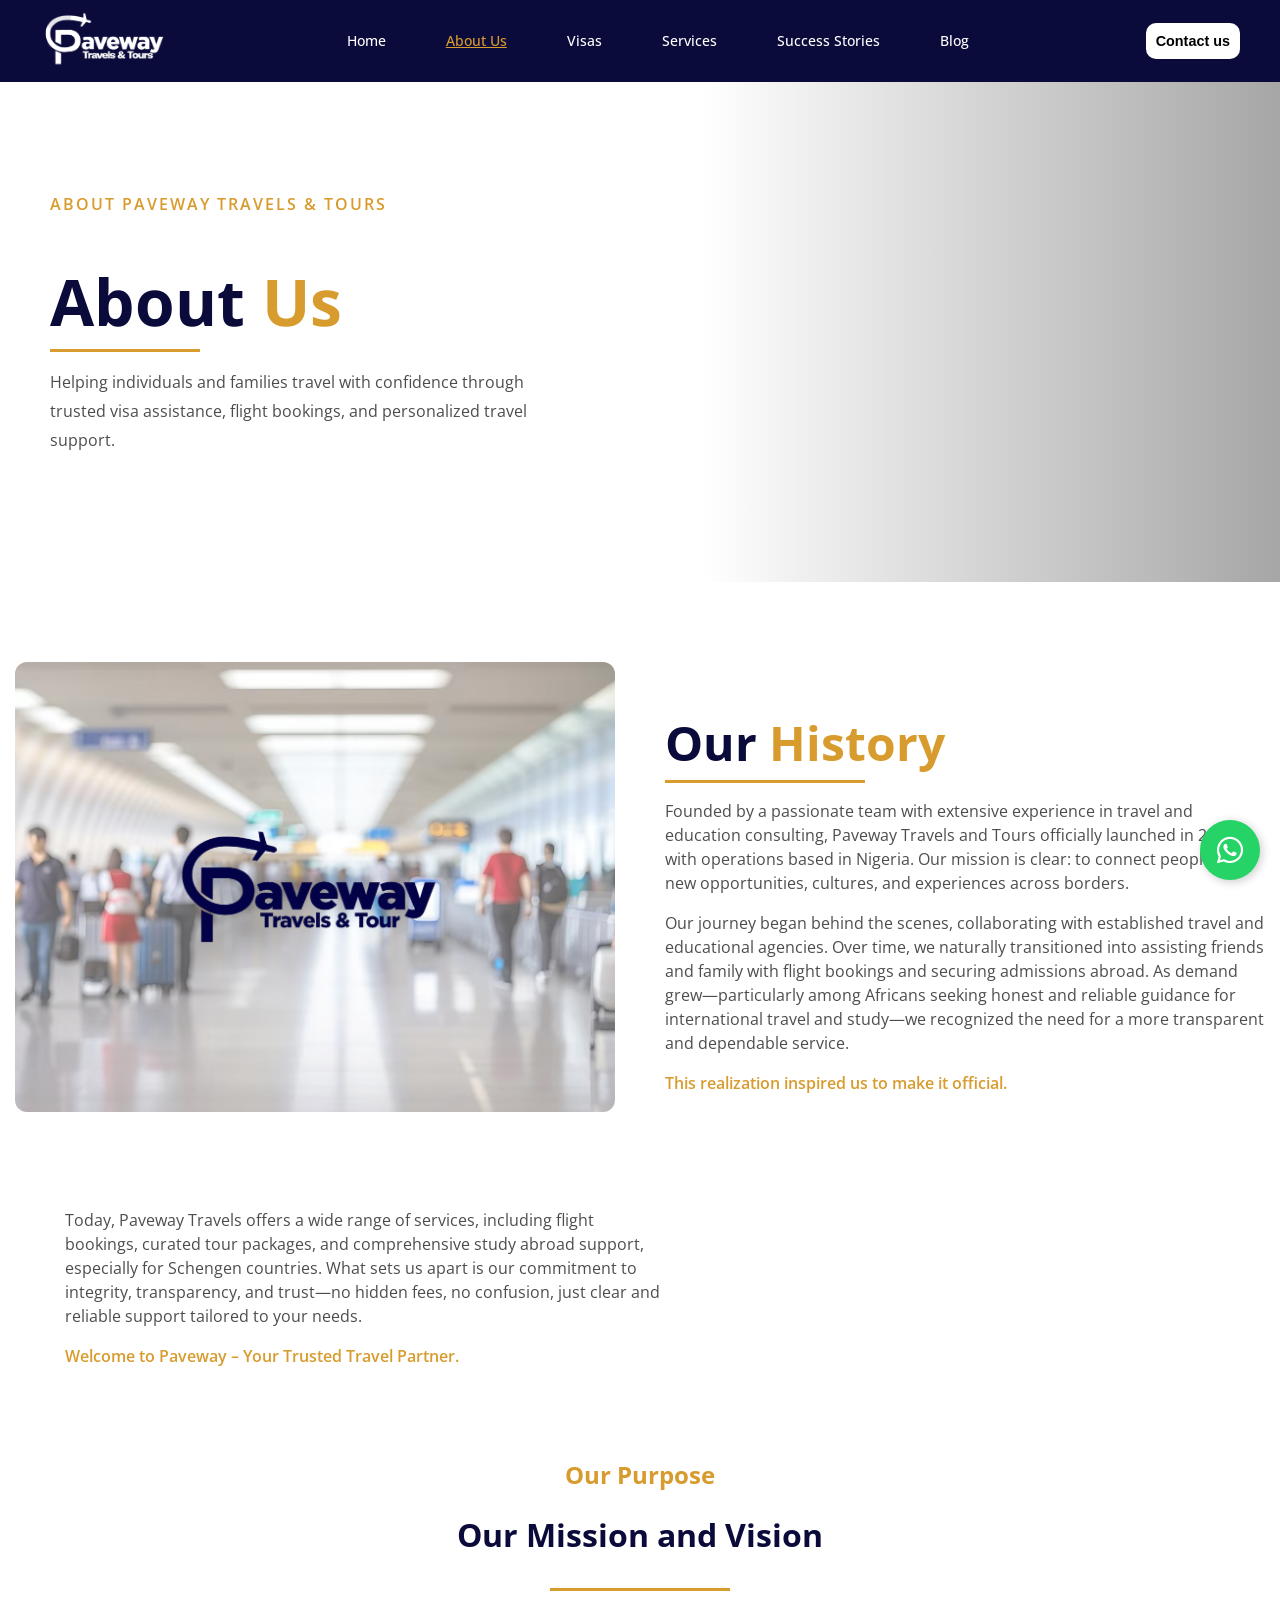
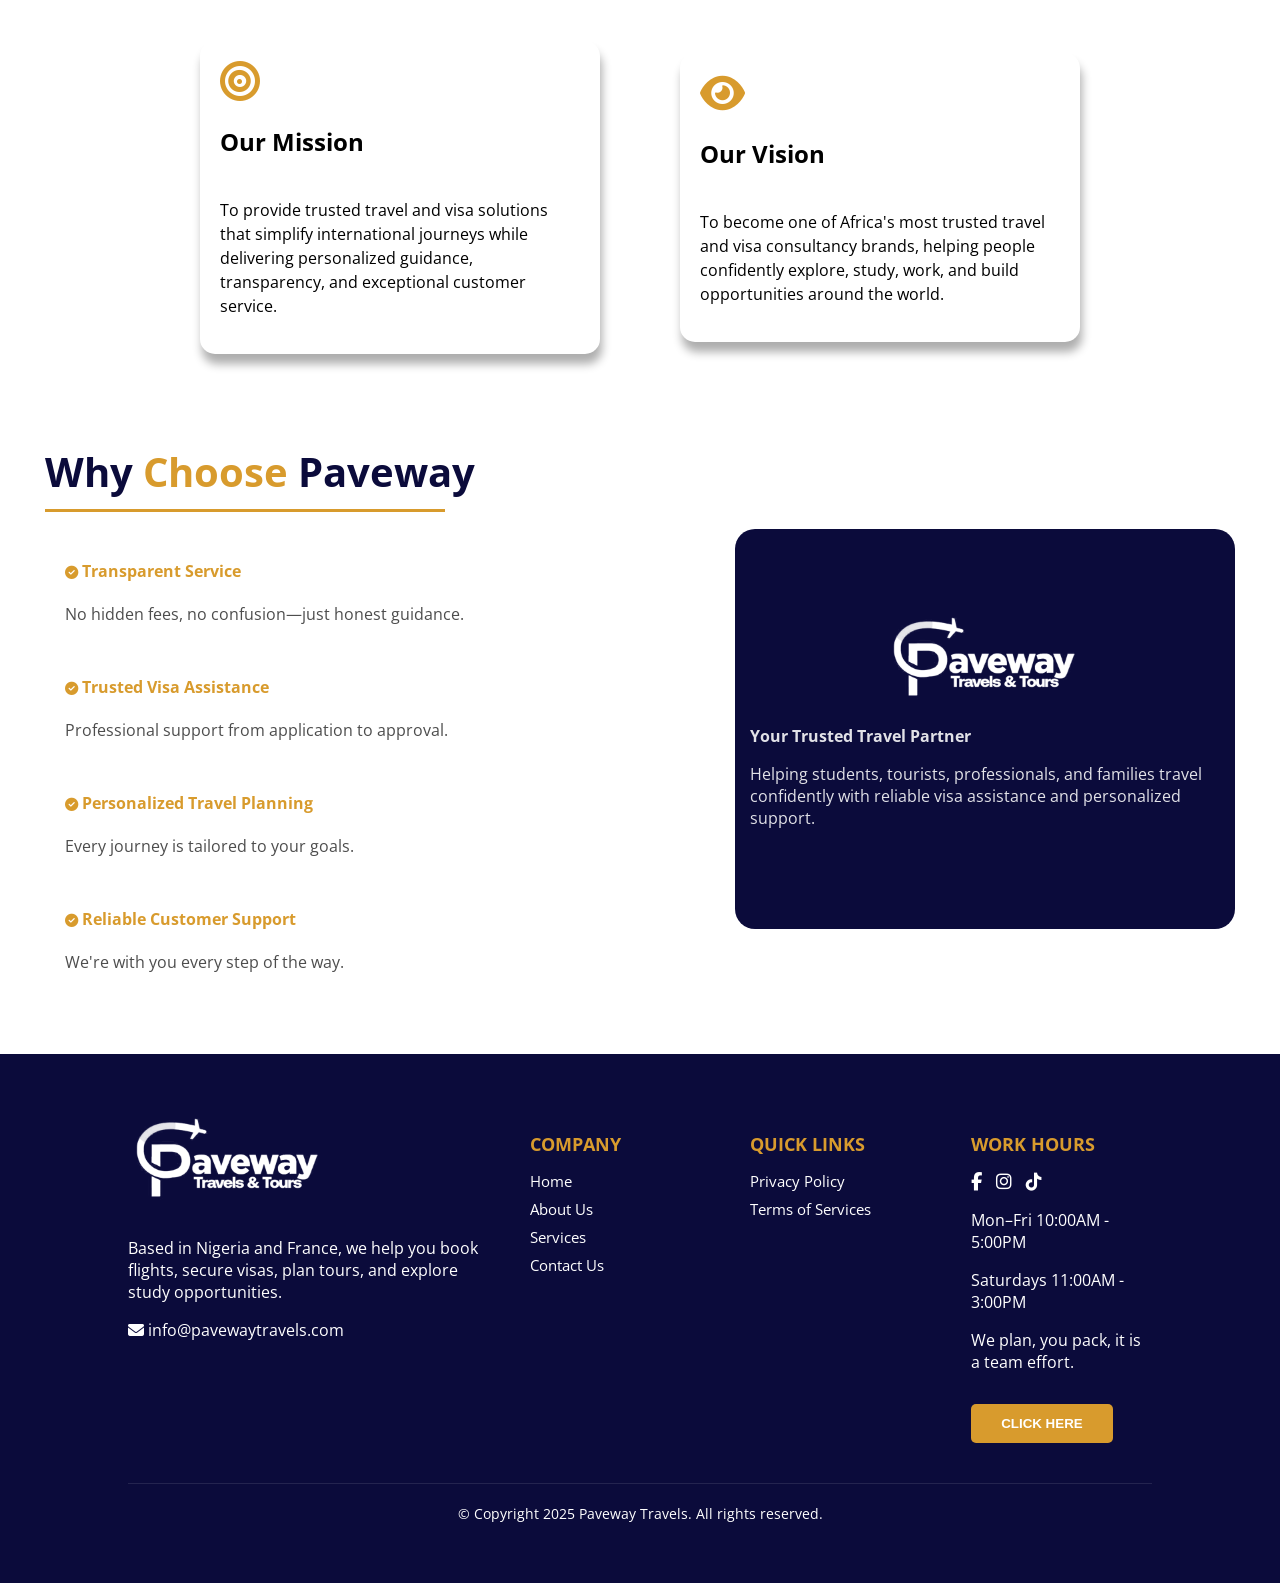
==== commit a85e6a33: "fix contact page" ====
--- a/About.html
+++ b/About.html
@@ -171,8 +171,8 @@
    
 
 
-    <a href="https://wa.me/2348134895489" target="_blank">
-        <img class="whatsapp" src="utils/images/whatsapp-removebg-preview.png" alt="">
+    <a href="https://wa.me/2348134895489" class="whatsapp-float" target="_blank">
+        <i class="fa-brands fa-whatsapp"></i>
     </a>
 
     <!-- /* .............footer............... */ -->
--- a/index.css
+++ b/index.css
@@ -708,7 +708,7 @@
 background:rgb(11, 11, 59);
 color:white;
 padding:60px 10%;
-font-family:Arial;
+
 margin-top: 40px;
 }
 
@@ -724,7 +724,7 @@
 }
 
 .footer-col h3{
-color:#55c3ff;
+color:#D89B2D;
 margin-bottom:15px;
 font-size:18px;
 }
@@ -754,11 +754,13 @@
 .footer-btn{
 margin-top:15px;
 padding:12px 30px;
-background:#6c8db7;
+background:#D89B2D;
 border:none;
 color:white;
 cursor:pointer;
 border-radius:5px;
+transition: 0.3s ease;
+font-weight: 600;
 }
 
 .footer-btn:hover{
@@ -775,6 +777,13 @@
 
 /* ............. MOBILE RESPONSIVENESS FOR FOOTER ............. */
 @media (max-width: 768px){
+
+    section{
+        display: flex;
+        justify-content: center;
+        align-content: center;
+        flex-direction: column;
+    }
 
     .footer{
         padding:40px 20px;
@@ -1829,22 +1838,38 @@
 .Contact{
     width: 100%;
     height: 500px;
-    background-image: url(images/customer\ care.jpeg);
-    background-color: rgba(11, 11, 59, 0.447);
+    background-image: url('utils/images/cocococ.jpg');
+    /* background-color: rgba(11, 11, 59, 0.447); */
     display: flex;
     align-items: center;
     justify-content: center;
-    background-position: center;
+    background-position:center;
     background-size: cover;
-    background-blend-mode: overlay;
-    color: white;
-}
-.Contact p{
-    font-size: 300%;
-    font-family: "ABeeZee", sans-serif;
-    font-weight: bold;
-}
-
+   
+}
+
+
+.inner-contentHero{
+    width: 100%;
+    max-width: 500px;
+}
+
+.inner-contentHero small{
+    color:#D89B2D ;
+    font-size: 1rem;
+    font-weight: 600;
+
+}
+
+.inner-contentHero h1{
+    color: #0b0b3b;
+    font-size:clamp(2rem, 5vw, 3rem) ;
+}
+
+.inner-contentHero p{
+    color: #4d4d4d;
+    line-height: 1.5;
+}
 
 
 
@@ -1862,13 +1887,15 @@
 }
 
 .contact-left small {
-    color: #e67e4c;
+    color:#D89B2D;
     letter-spacing: 3px;
+    font-weight: 600;
 }
 
 .contact-left h1 {
     font-size: 40px;
     margin: 20px 0;
+    color: #0b0b3b;
 }
 
 .contact-info {
@@ -1890,6 +1917,7 @@
 
 .contact-right h3 {
     margin-bottom: 20px;
+    color: #0b0b3b;
 }
 
 .form-rowcontact {
@@ -1914,18 +1942,24 @@
 .BTN-Submit {
     width: 150px;
     padding: 15px;
-    background: #e67e4c;
+    background: #0b0b3b;
     color: #fff;
     border: none;
+    font-weight: 600;
     font-size: 16px;
     cursor: pointer;
     border-radius: 15px;
+    transition: 0.3s ease;
 }
 
 .BTN-Submit:hover {
-    background: #cf6d3f;
-}
-
+    background: #D89B2D;
+}
+
+
+input,textarea{
+    font-size: 15px;
+}
 /* WHATSAPP FLOAT */
 .whatsapp-float {
   position: fixed;
@@ -1957,19 +1991,22 @@
 @media (max-width: 768px) {
 
     /* CONTACT HERO SECTION */
-    .Contact{
+    /* .Contact{
         height: 250px;
         margin-top: 0;
         text-align: center;
         padding: 20px;
         background-position: center;
         background-size: cover;
-    }
-
-    .Contact p{
+    } */
+
+    .inner-contentHero{
+        background-color: rgba(255, 255, 255, 0.801);
+    }
+    /* .Contact p{
         font-size: 2rem;
         line-height: 1.3;
-    }
+    } */
 
     /* CONTACT CONTAINER */
     .container-contact{
@@ -2125,13 +2162,31 @@
 /* ...........Responsive........... */
 @media(max-width:900px){
 
+    .whatsapp{
+        right: 10px;
+    }
     .about-Section{
             flex-direction: column-reverse;
+    }
+
+    .History2{
+        padding: 20px;
+        display: flex;
+        justify-content: center;
+        align-items: center;
+    }
+
+    header{
+        justify-content: space-between;
+        padding: 5px ;
+        padding-left: 8px;
     }
 
 /* NAVBAR */
 .navbar{
     position: relative;
+    /* justify-content: space-between;
+    padding: 0px; */
 }
 
 /* HIDE NORMAL MENU */
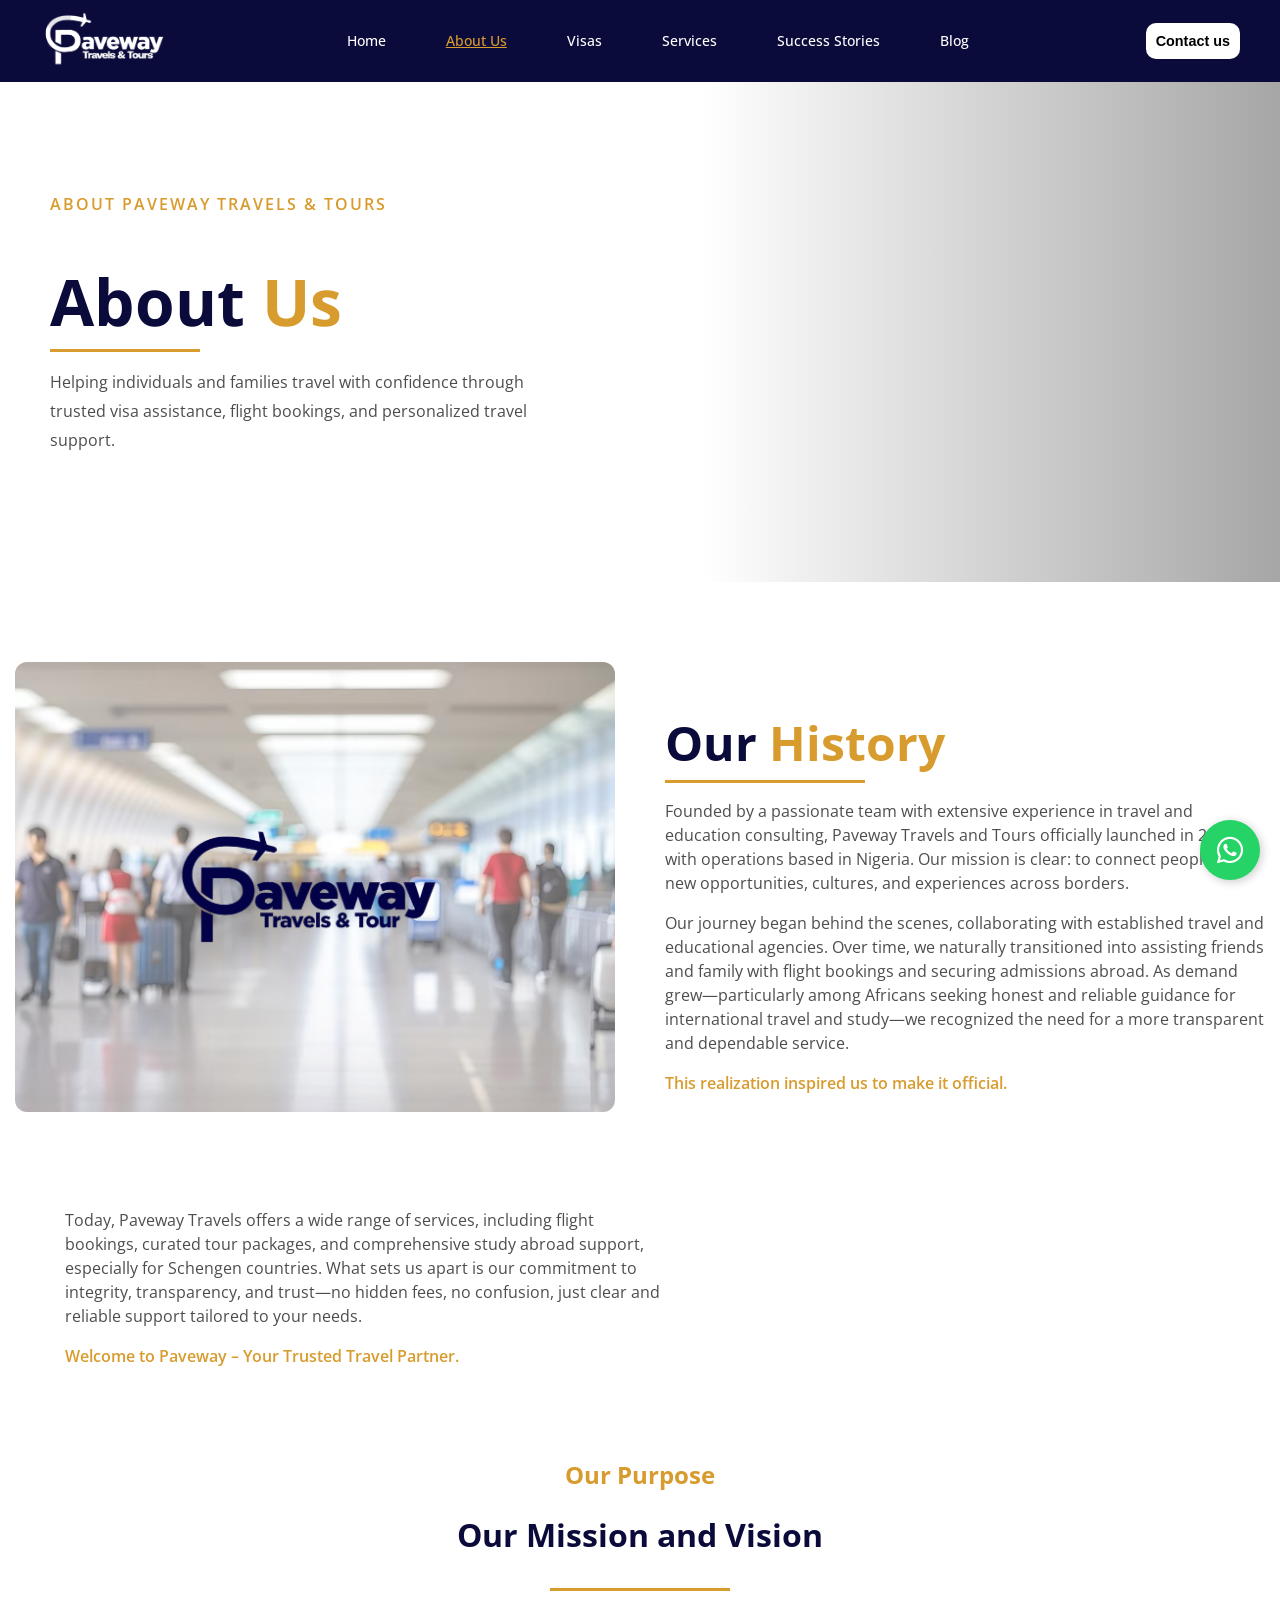
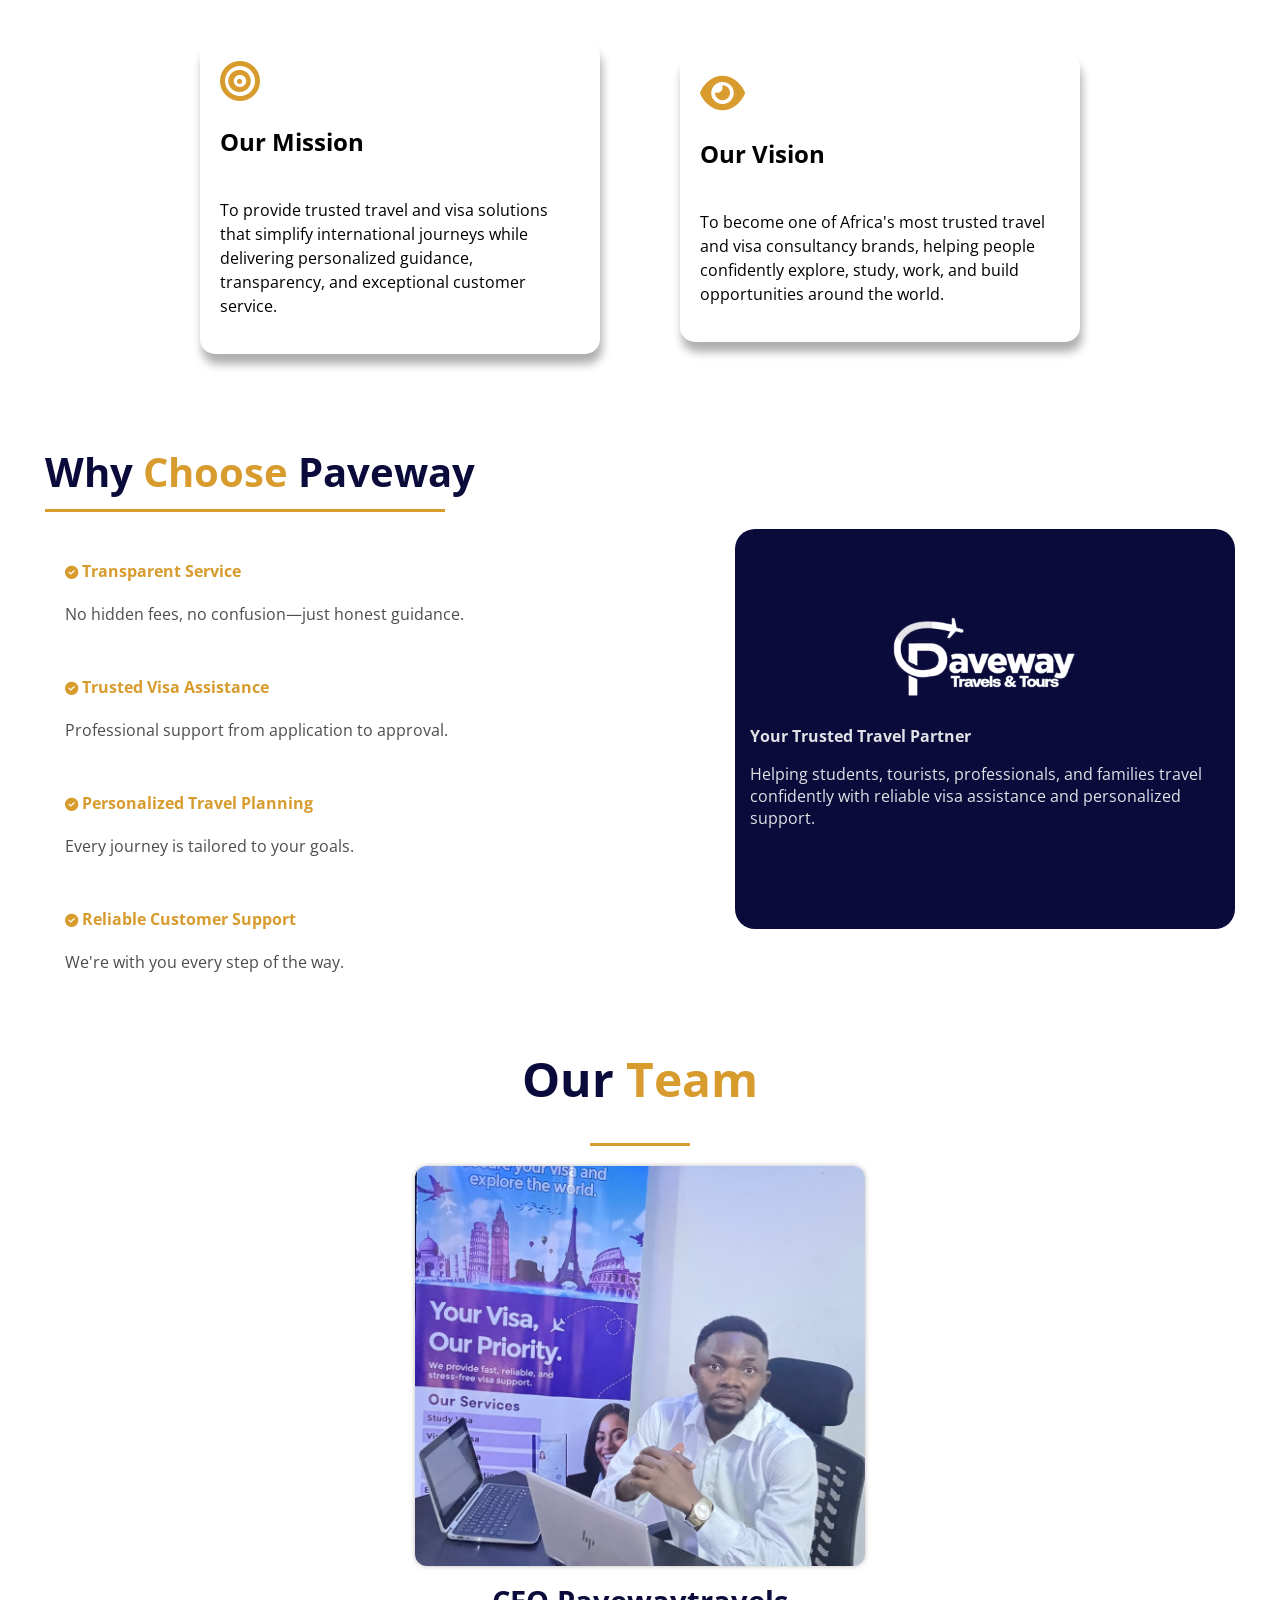
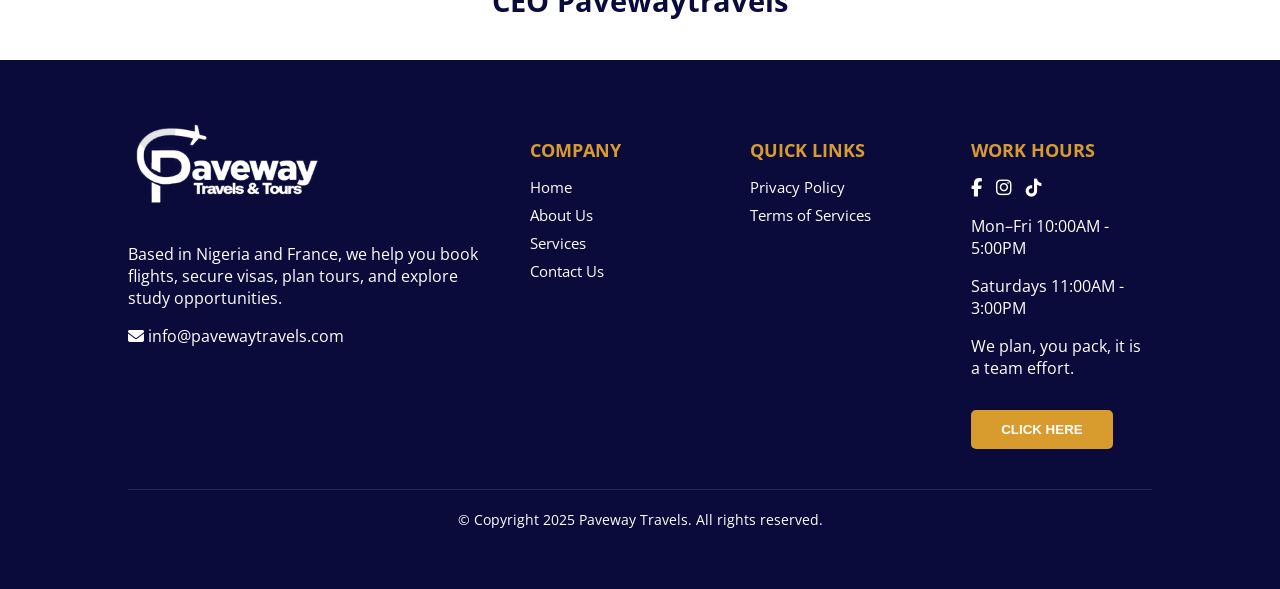
==== commit f13e92bc: "fix service page" ====
--- a/About.html
+++ b/About.html
@@ -158,12 +158,21 @@
         </div>
     </section>
 
-    <!-- <div>
+    <div>
        <div class="team-header">
          <h1>Our <span style="color: #D89B2D;">Team</span></h1>
          <div class="linkk"></div>
        </div>
-    </div> -->
+
+       <div class="team-imageDiv">
+            <div>
+
+            </div>
+            <strong>CEO Pavewaytravels</strong>
+
+       </div>
+
+    </div>
 
 
     <!-- ............... Our Purpose................. -->
--- a/index.css
+++ b/index.css
@@ -211,7 +211,7 @@
     background-size: cover;
     background-repeat: no-repeat;
     background-blend-mode: overlay;
-    background-color:rgba(255, 255, 255, 0.384);
+   
     display: flex;
     justify-content: center;
     align-items: center;
@@ -1115,6 +1115,31 @@
     width: 100px;
     height: 3px;
     background-color: #D89B2D;
+}
+
+.team-imageDiv{
+    display: flex;
+    flex-direction: column;
+    justify-content: center;
+    align-items: center;
+    gap: 15px;
+    margin-top: 20px;
+}
+
+.team-imageDiv div{
+    width: 100%;
+    max-width: 450px;
+    border-radius: 12px;
+    background-image: url('utils/images/ceo.jpeg');
+    background-position: center;
+    background-size: cover;
+    background-repeat: no-repeat;
+    height: 400px;
+    box-shadow: 0px 0px 5px rgba(128, 128, 128, 0.548);
+}
+.team-imageDiv strong{
+    font-size: 1.8rem;
+    color: #0b0b3b;
 }
 
 /* ............. MOBILE RESPONSIVENESS FOR ABOUT ............. */
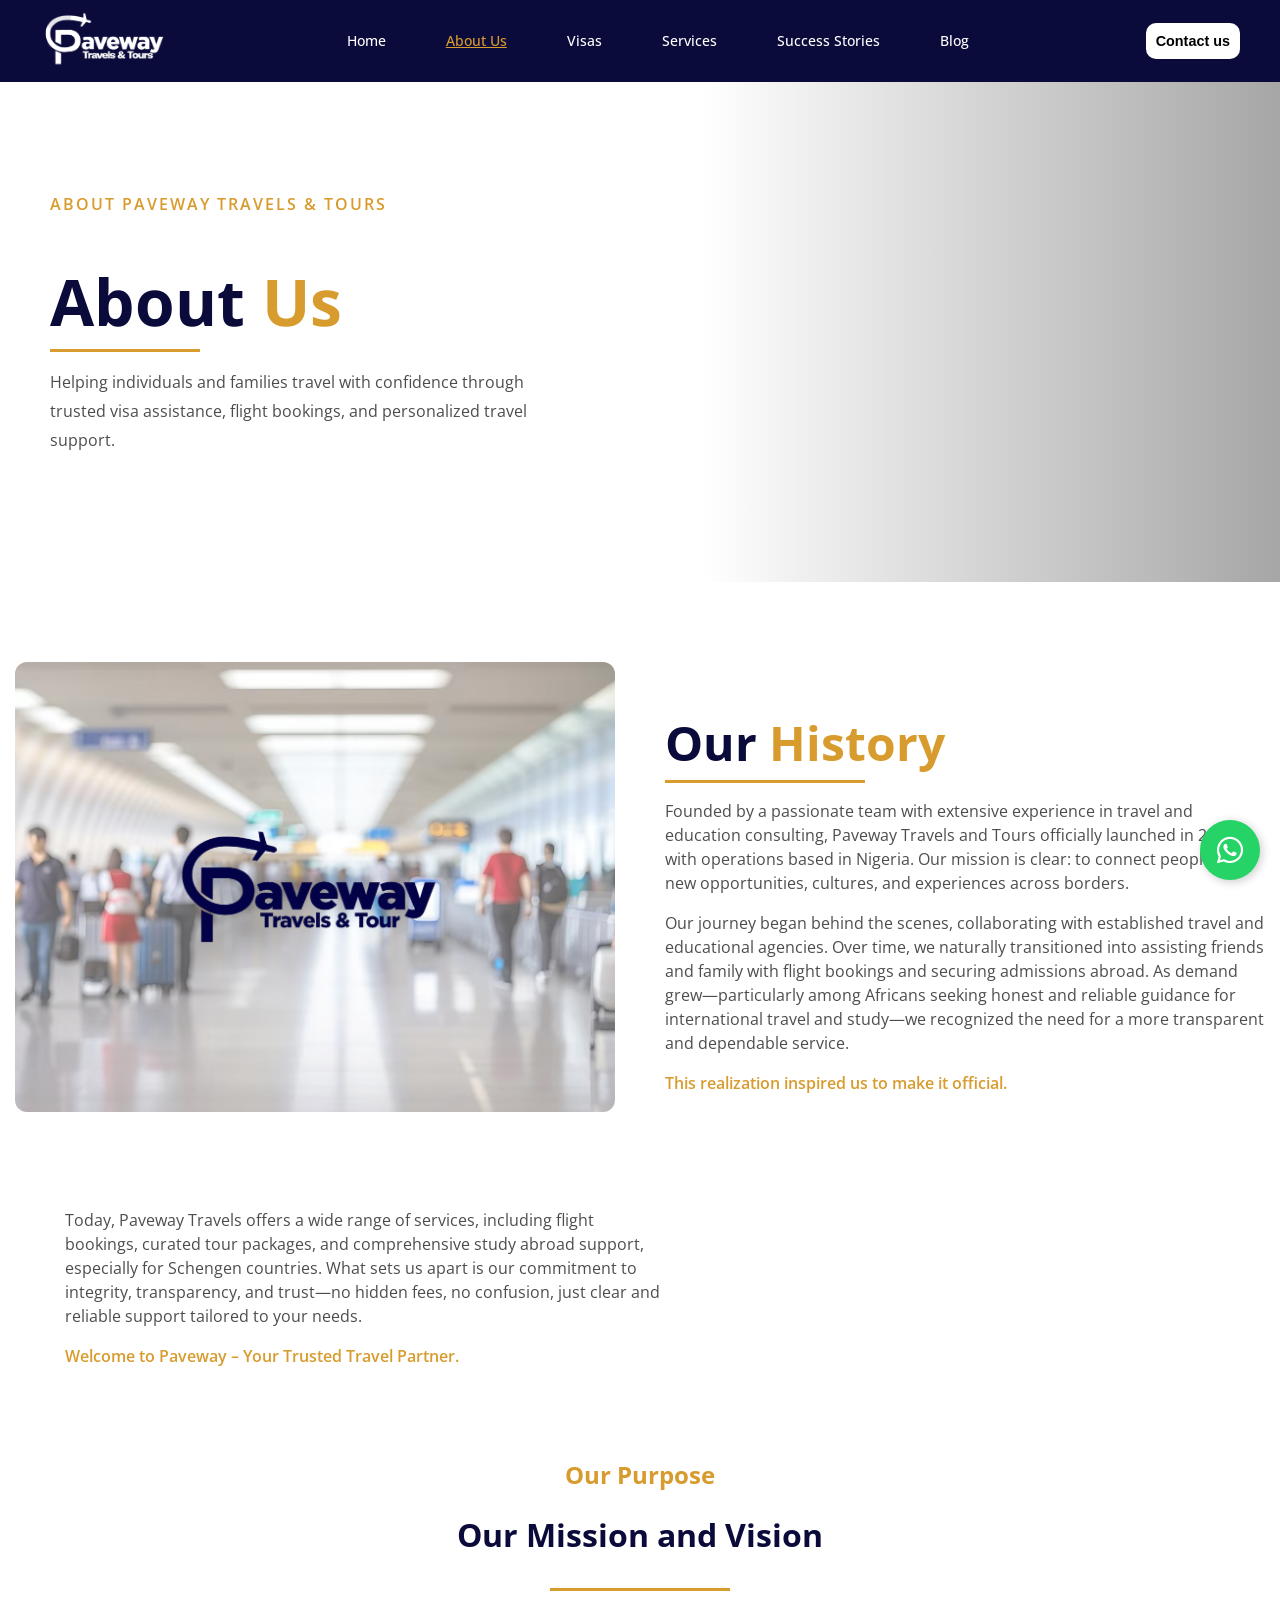
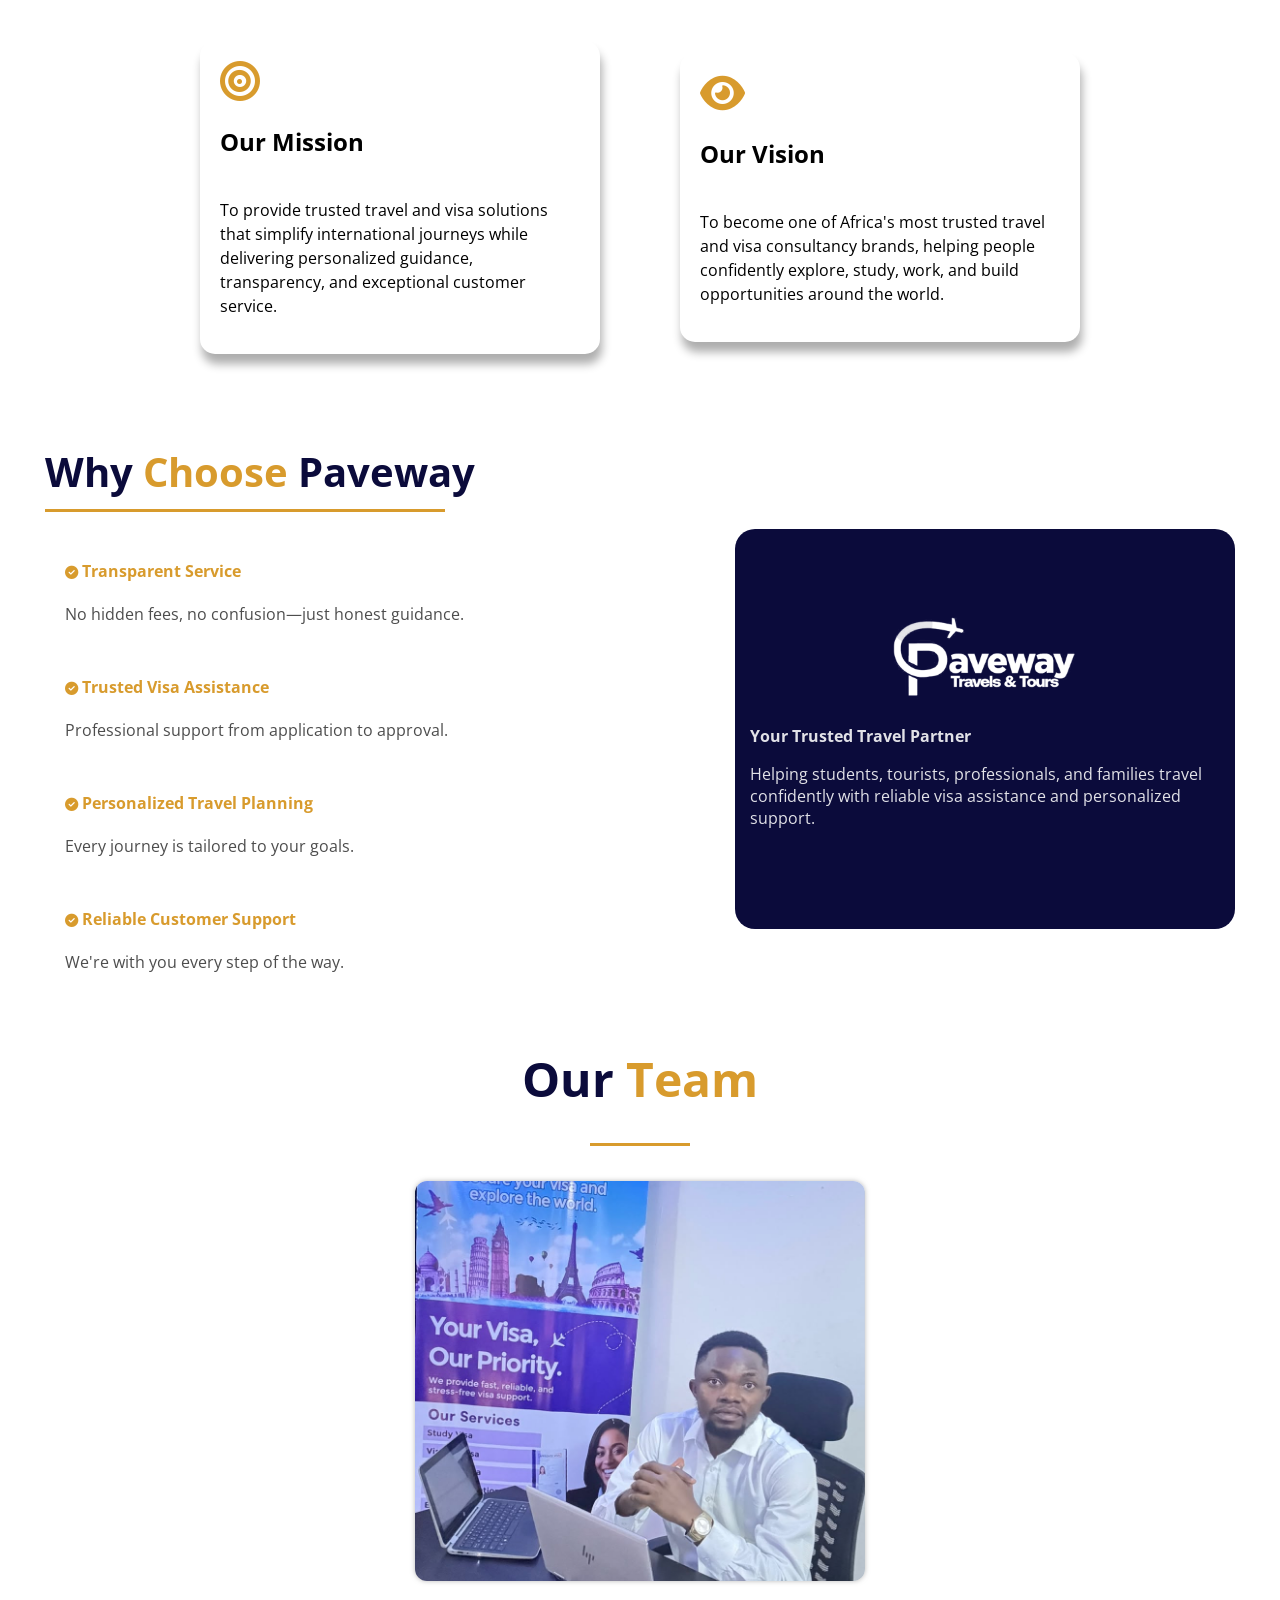
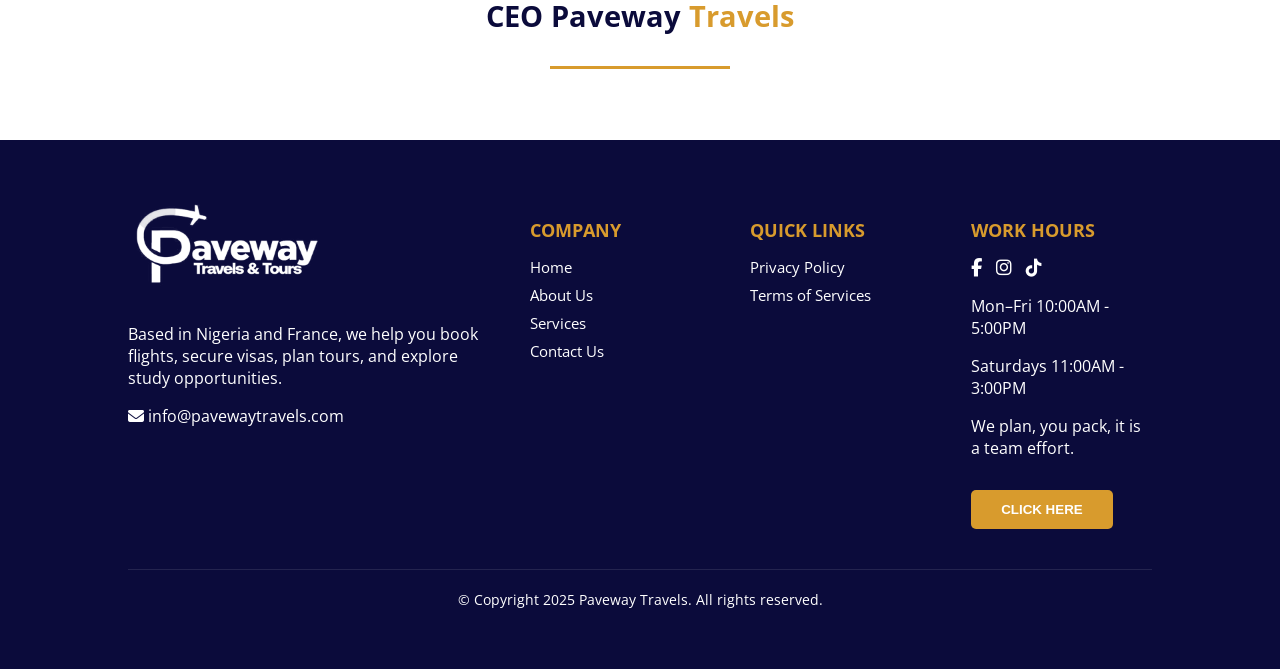
==== commit 6f91ea31: "update about" ====
--- a/About.html
+++ b/About.html
@@ -168,7 +168,9 @@
             <div>
 
             </div>
-            <strong>CEO Pavewaytravels</strong>
+            <strong>CEO Paveway <span style="color: #D89B2D;">Travels</span></strong>
+            <p style="width: 180px; height: 3px; background-color: #D89B2D;"></p>
+
 
        </div>
 
--- a/index.css
+++ b/index.css
@@ -202,7 +202,7 @@
     flex-wrap: wrap;
 }
 
-.image-div{
+.about-Section .image-div{
     background-image: url('images/sasa.jpg');
     width: 100%;
     max-width: 600px;
@@ -211,7 +211,7 @@
     background-size: cover;
     background-repeat: no-repeat;
     background-blend-mode: overlay;
-   
+   background-color: #ffffff7e;
     display: flex;
     justify-content: center;
     align-items: center;
@@ -778,12 +778,12 @@
 /* ............. MOBILE RESPONSIVENESS FOR FOOTER ............. */
 @media (max-width: 768px){
 
-    section{
+    /* section{
         display: flex;
         justify-content: center;
         align-content: center;
         flex-direction: column;
-    }
+    } */
 
     .footer{
         padding:40px 20px;
@@ -1124,6 +1124,7 @@
     align-items: center;
     gap: 15px;
     margin-top: 20px;
+    padding: 15px;
 }
 
 .team-imageDiv div{
@@ -2187,6 +2188,9 @@
 /* ...........Responsive........... */
 @media(max-width:900px){
 
+    section{
+        overflow-x: hidden;
+    }
     .whatsapp{
         right: 10px;
     }
